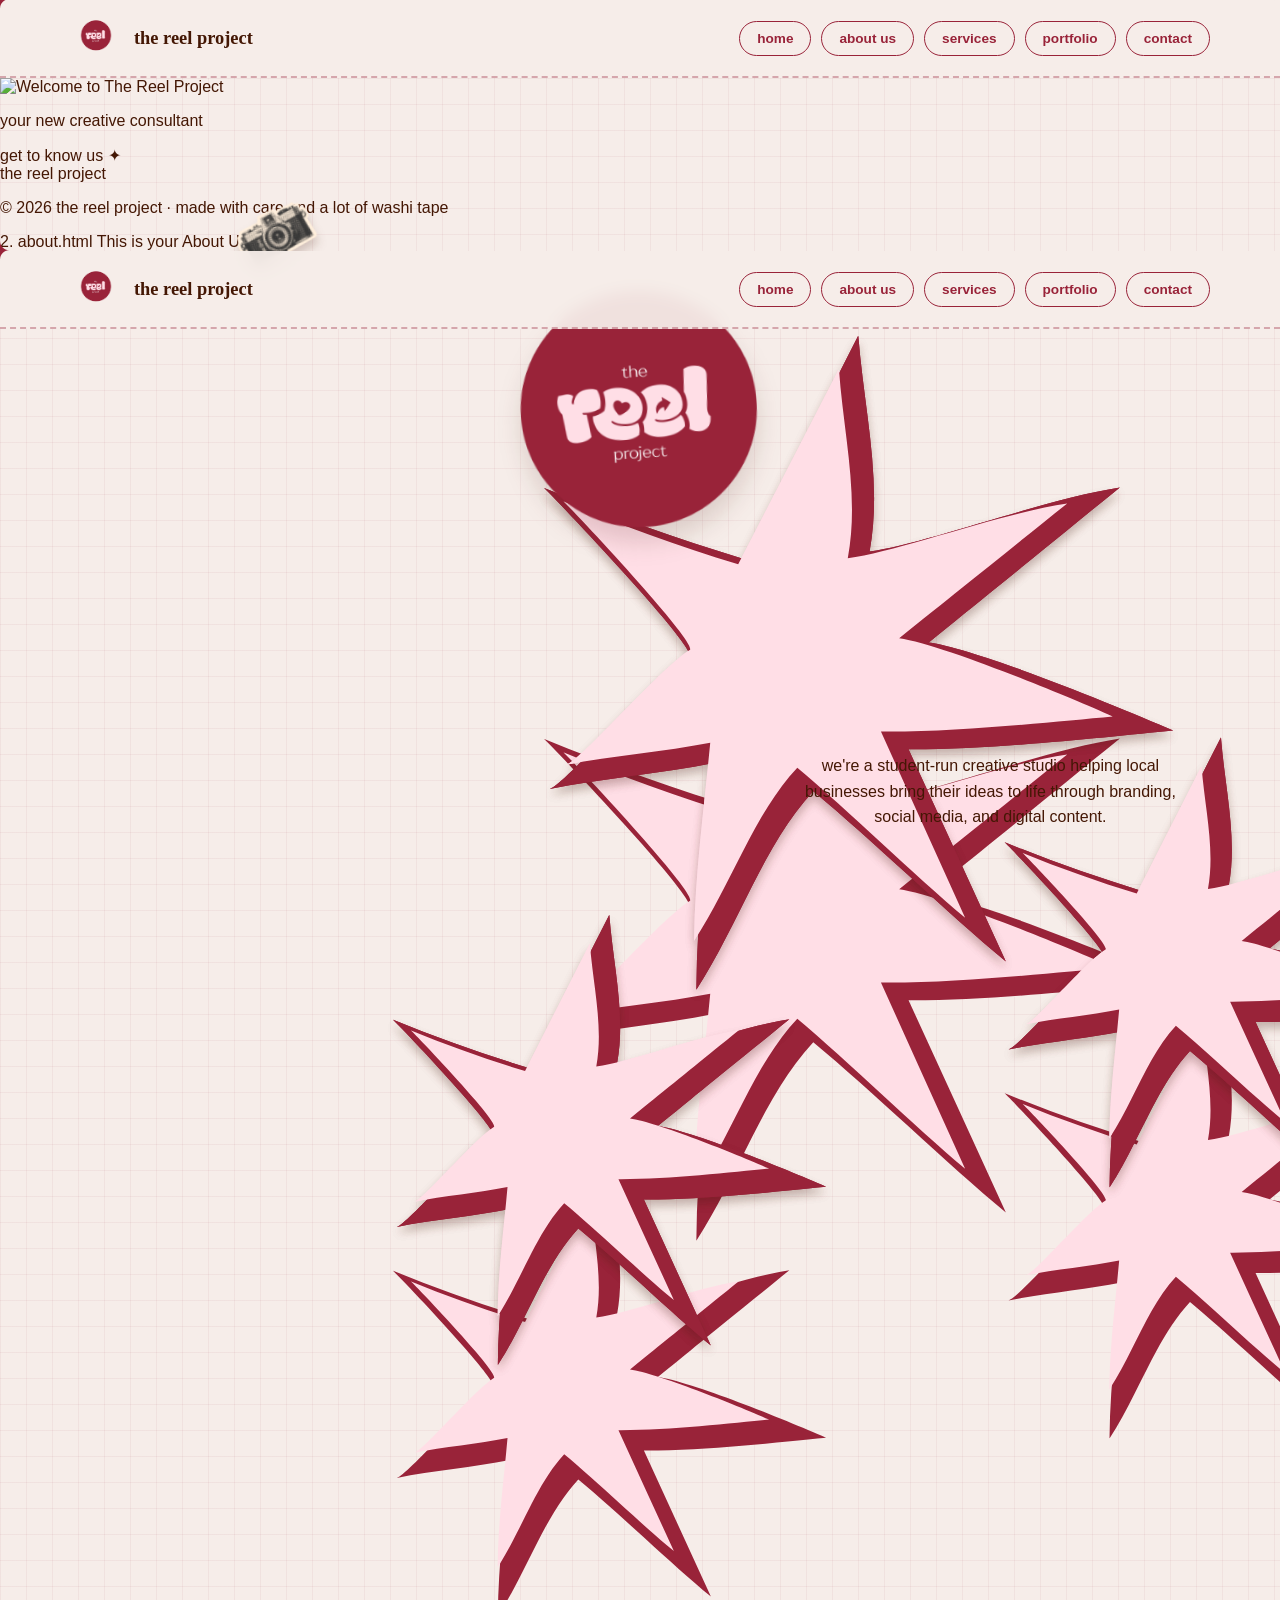
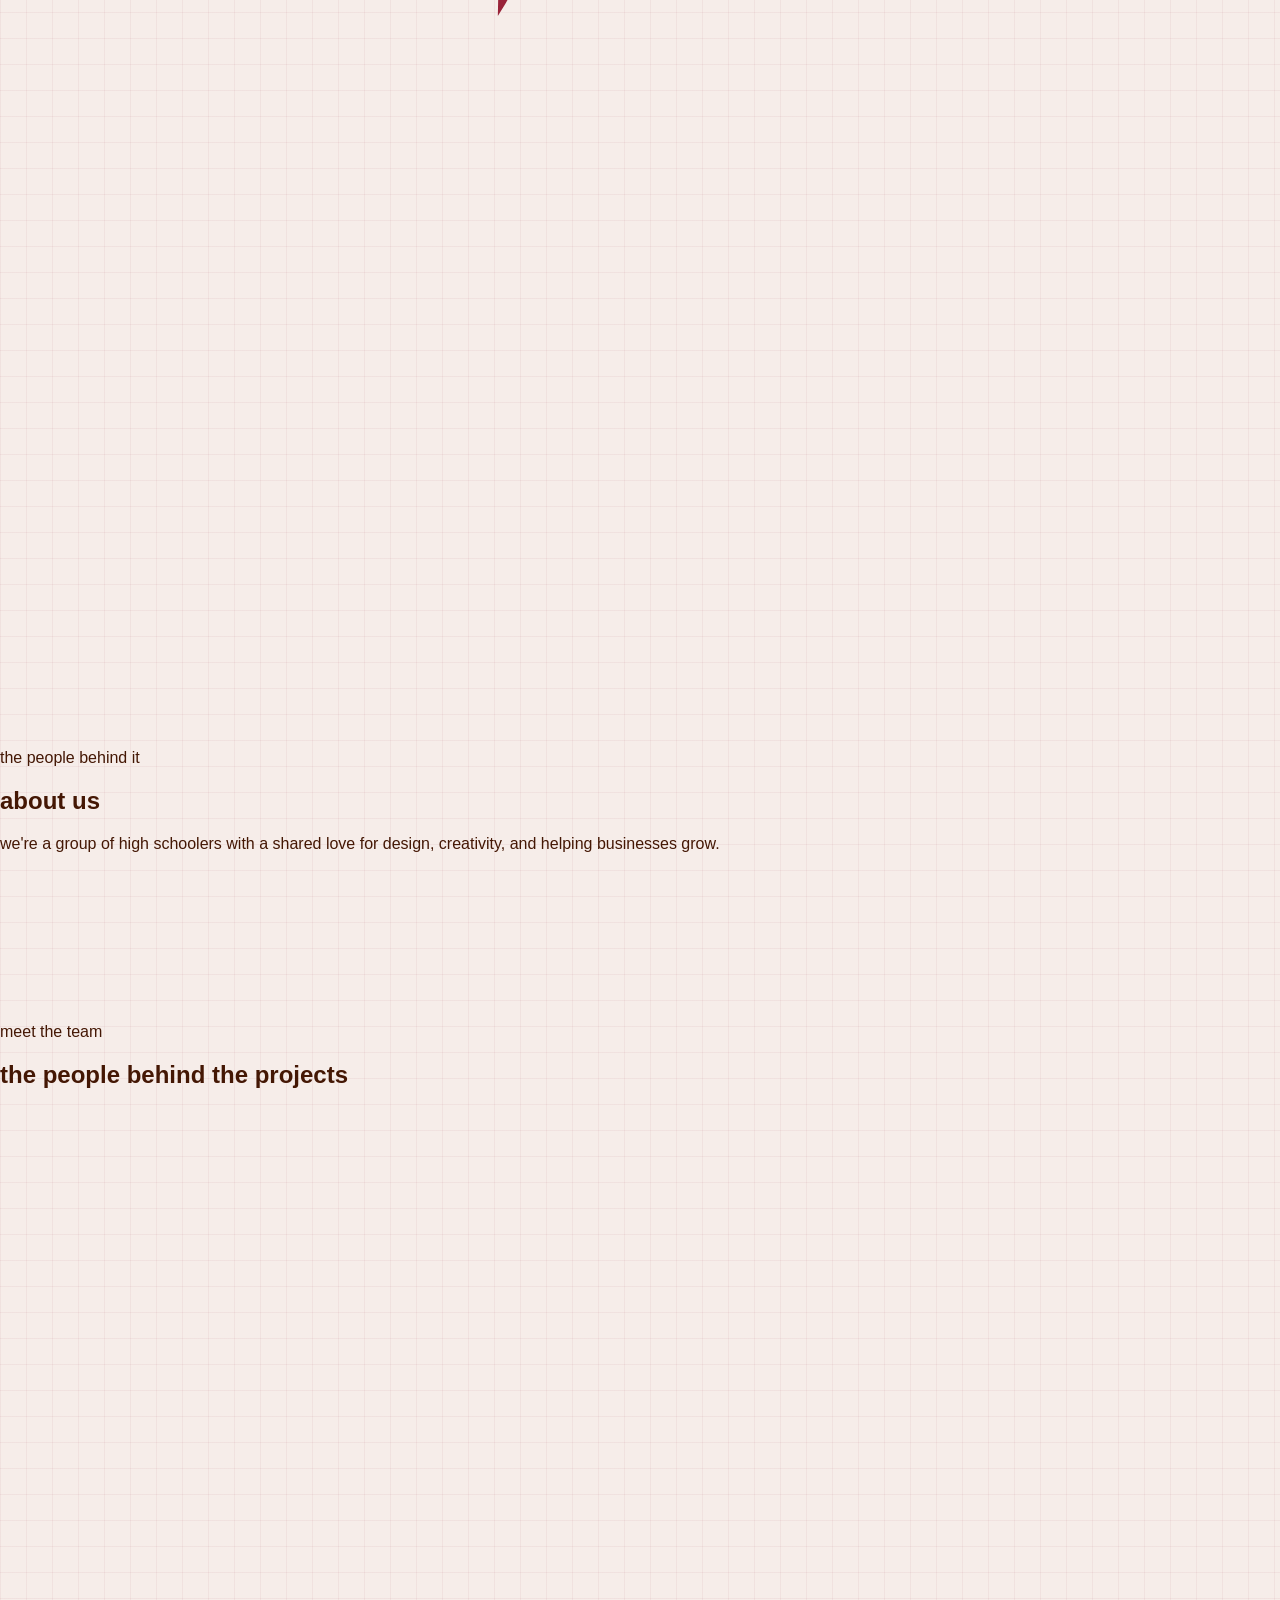
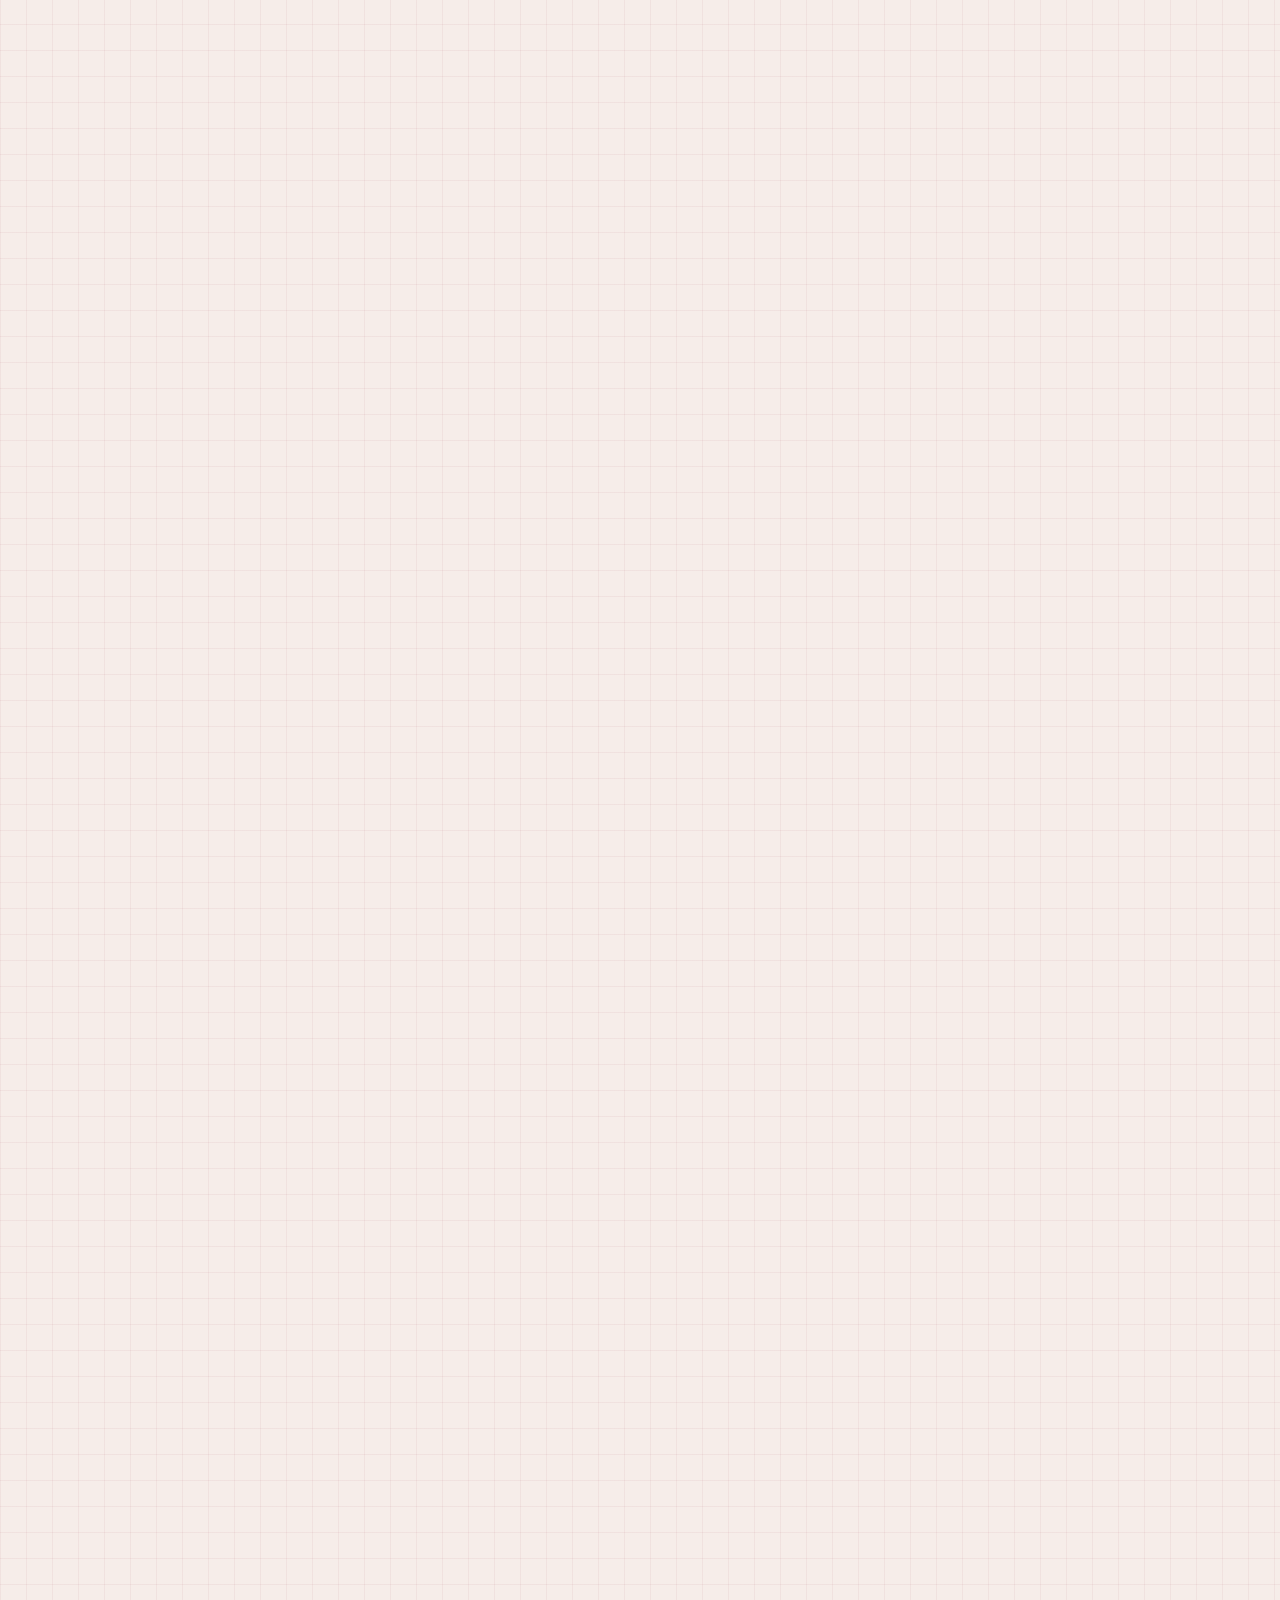
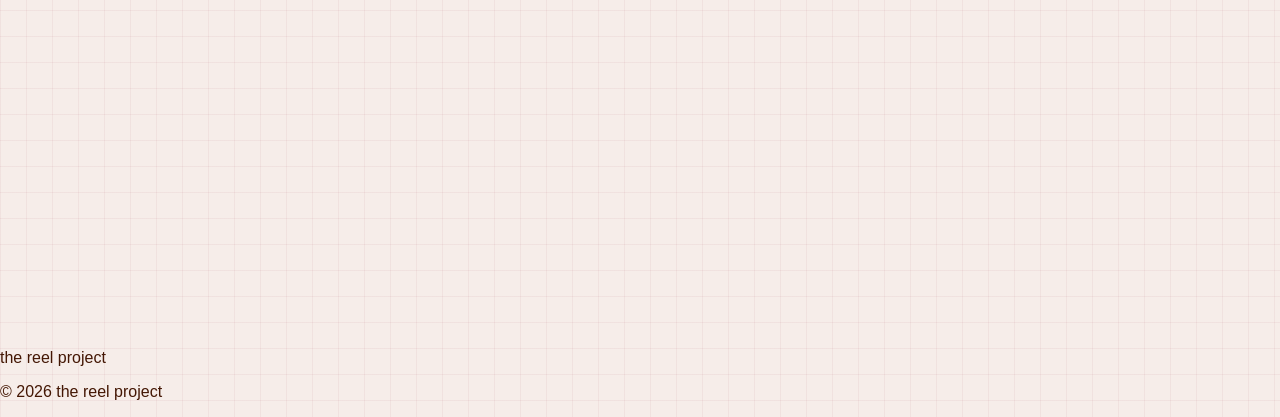
==== about.html @ 1077facd "Create about.html" ====
<!DOCTYPE html>
<html lang="en">
<head>
  <meta charset="UTF-8">
  <meta name="viewport" content="width=device-width, initial-scale=1.0">

  <title>The Reel Project</title>

  <link rel="preconnect" href="https://fonts.googleapis.com">
  <link rel="preconnect" href="https://fonts.gstatic.com" crossorigin>

  <link href="https://fonts.googleapis.com/css2?family=Beau+Rivage&display=swap" rel="stylesheet">

  <link href="https://api.fontshare.com/v2/css?f[]=open-sauce-one@400,500,600,700&display=swap" rel="stylesheet">

  <link rel="stylesheet" href="style.css">
</head>

<body>

  <!-- CUSTOM CURSOR -->
  <div class="cursor">✦</div>

  <!-- NAVIGATION -->
  <header>
    <div class="nav-wrap">

      <a href="index.html" class="brand">
        <img src="assets/logo.png" alt="The Reel Project logo">
        <span>the reel project</span>
      </a>

      <nav>
        <a href="index.html">home</a>
        <a href="about.html">about us</a>
        <a href="services.html">services</a>
        <a href="portfolio.html">portfolio</a>
        <a href="contact.html">contact</a>
      </nav>

    </div>
  </header>


  <!-- HERO PAGE -->
  <main>

    <section class="hero">

      <!-- BIG DECORATIVE STAR -->
      <img
        src="assets/stars.png"
        alt=""
        class="hero-star hero-star-one"
      >

      <!-- SECOND STAR -->
      <img
        src="assets/stars.png"
        alt=""
        class="hero-star hero-star-two"
      >

      <!-- CAMERA -->
      <img
        src="assets/cameria.png"
        alt=""
        class="hero-camera"
      >

      <!-- YOUR SCRAPBOOK "WELCOME TO" IMAGE -->
      <img
        src="assets/hero.png"
        alt="Welcome to The Reel Project"
        class="hero-welcome"
      >

      <!-- LOGO -->
      <img
        src="assets/logo.png"
        alt="The Reel Project"
        class="hero-logo"
      >

      <p class="hero-subtitle">
        your new
        <span>creative consultant</span>
      </p>

      <p class="hero-description">
        we're a student-run creative studio helping local businesses
        bring their ideas to life through branding, social media,
        and digital content.
      </p>

      <a href="about.html" class="cute-button">
        get to know us ✦
      </a>

      <!-- FLOATING SCRAPBOOK PIECES -->
      <img src="assets/scrap1.png" class="floating-scrap scrap-one" alt="">
      <img src="assets/scrap2.png" class="floating-scrap scrap-two" alt="">
      <img src="assets/scrap3.png" class="floating-scrap scrap-three" alt="">

    </section>

  </main>


  <!-- FOOTER -->
  <footer>
    <div class="foot-logo">the reel project</div>
    <p>© 2026 the reel project · made with care and a lot of washi tape</p>
  </footer>


  <script src="script.js"></script>

</body>
</html>
2. about.html

This is your About Us page.

<!DOCTYPE html>
<html lang="en">
<head>
  <meta charset="UTF-8">
  <meta name="viewport" content="width=device-width, initial-scale=1.0">

  <title>About Us | The Reel Project</title>

  <link rel="preconnect" href="https://fonts.googleapis.com">
  <link rel="preconnect" href="https://fonts.gstatic.com" crossorigin>

  <link href="https://fonts.googleapis.com/css2?family=Beau+Rivage&display=swap" rel="stylesheet">

  <link href="https://api.fontshare.com/v2/css?f[]=open-sauce-one@400,500,600,700&display=swap" rel="stylesheet">

  <link rel="stylesheet" href="style.css">
</head>

<body>

  <div class="cursor">✦</div>

  <!-- NAVIGATION -->
  <header>
    <div class="nav-wrap">

      <a href="index.html" class="brand">
        <img src="assets/logo.png" alt="The Reel Project logo">
        <span>the reel project</span>
      </a>

      <nav>
        <a href="index.html">home</a>
        <a href="about.html">about us</a>
        <a href="services.html">services</a>
        <a href="portfolio.html">portfolio</a>
        <a href="contact.html">contact</a>
      </nav>

    </div>
  </header>


  <main class="page">

    <section class="page-header">

      <img src="assets/stars.png" class="page-star" alt="">

      <p class="script-heading">the people behind it</p>

      <h1>about us</h1>

      <p>
        we're a group of high schoolers with a shared love
        for design, creativity, and helping businesses grow.
      </p>

    </section>


    <!-- ABOUT SCRAPBOOK -->
    <section class="scrapbook-section">

      <div class="paper-card reveal">

        <img src="assets/scrap4.png" class="paper-decoration" alt="">

        <h2>why we started</h2>

        <p>
          We started The Reel Project because we believe small businesses
          deserve the same thoughtful branding and creative support
          that big companies have access to.
        </p>

        <p>
          Our goal is to make professional design and digital marketing
          feel accessible, personal, and actually fun.
        </p>

      </div>

    </section>


    <!-- TEAM -->
    <section class="team-section">

      <p class="script-heading">meet the team</p>

      <h2>the people behind the projects</h2>

      <div class="team-grid">

        <div class="team-member reveal">
          <div class="avatar">N</div>
          <h3>Nika</h3>
          <p>creative + design</p>
        </div>

        <div class="team-member reveal">
          <div class="avatar">E</div>
          <h3>Estella</h3>
          <p>creative + strategy</p>
        </div>

        <div class="team-member reveal">
          <div class="avatar">J</div>
          <h3>Jillian</h3>
          <p>creative + marketing</p>
        </div>

      </div>

    </section>


    <!-- FBLA -->
    <section class="achievement-section">

      <div class="achievement-card reveal">

        <img src="assets/stars.png" alt="">

        <div>
          <h2>creative minds in action ✦</h2>

          <p>
            We're proud members of FBLA, where we placed
            <strong>2nd in Graphic Design</strong> at the state
            leadership conference and qualified for nationals.
          </p>
        </div>

      </div>

    </section>

  </main>


  <footer>
    <div class="foot-logo">the reel project</div>
    <p>© 2026 the reel project</p>
  </footer>


  <script src="script.js"></script>

</body>
</html>
---- style.css ----
:root {
  --pink: #ffdee6;
  --brown: #441704;
  --maroon: #992339;
  --cream: #f6ede9;
  --paper: #fffdfb;
  --shadow: rgba(68,23,4,0.15);
}

* {
  box-sizing: border-box;
}

html {
  scroll-behavior: smooth;
}

body {
  margin: 0;
  background:
    linear-gradient(rgba(153,35,57,0.055) 1px, transparent 1px),
    linear-gradient(90deg, rgba(153,35,57,0.055) 1px, transparent 1px),
    var(--cream);

  background-size: 26px 26px;

  color: var(--brown);

  font-family:
    'Open Sauce One',
    sans-serif;

  overflow-x: hidden;
}

a {
  color: inherit;
  text-decoration: none;
}


/* CURSOR */

.cursor {
  position: fixed;
  pointer-events: none;
  z-index: 9999;

  font-size: 24px;

  color: var(--maroon);

  transform: translate(-50%, -50%);

  transition:
    transform .2s ease,
    font-size .2s ease;
}

.cursor.hover {
  transform:
    translate(-50%, -50%)
    scale(1.8);

  font-size: 28px;
}

@media (hover:hover) and (pointer:fine) {

  body,
  a,
  button {
    cursor: none;
  }

}


/* NAVIGATION */

header {
  position: sticky;
  top: 0;

  z-index: 500;

  background: rgba(246,237,233,.94);

  backdrop-filter: blur(8px);

  border-bottom:
    2px dashed
    rgba(153,35,57,.35);
}

.nav-wrap {
  max-width: 1200px;

  margin: auto;

  padding:
    12px 30px;

  display: flex;

  align-items: center;

  justify-content: space-between;

  gap: 25px;
}

.brand {
  display: flex;

  align-items: center;

  gap: 12px;

  font-family:
    Georgia,
    serif;

  font-weight: bold;

  font-size: 1.15rem;
}

.brand img {
  width: 52px;
  height: 52px;

  border-radius: 50%;

  transition:
    transform .4s ease;
}

.brand:hover img {
  transform:
    rotate(-10deg)
    scale(1.08);
}

nav {
  display: flex;

  gap: 10px;

  flex-wrap: wrap;

  justify-content: center;
}

nav a {
  padding:
    9px 17px;

  border:
    1.5px solid
    var(--maroon);

  border-radius: 999px;

  color: var(--maroon);

  font-size: .85rem;

  font-weight: 600;

  transition:
    all .25s ease;
}

nav a:hover {
  background: var(--maroon);

  color: var(--pink);

  transform:
    translateY(-3px)
    rotate(-2deg);
}


/* HERO */

.hero-page {

  min-height:
    calc(100vh - 77px);

  max-width: 1400px;

  margin: auto;

  position: relative;

  padding:
    60px 7vw 80px;

  overflow: hidden;
}


/* WELCOME */

.welcome-text {

  font-family:
    'Beau Rivage',
    cursive;

  font-size:
    clamp(5rem, 10vw, 10rem);

  line-height: .8;

  color: var(--brown);

  position: relative;

  z-index: 5;

  transform:
    rotate(-4deg);

  margin-left: 1vw;
}


/* LOGO */

.hero-logo {

  width:
    clamp(280px, 32vw, 500px);

  position: absolute;

  top: 25%;

  left: 50%;

  transform:
    translateX(-50%)
    rotate(-4deg);

  filter:
    drop-shadow(
      0 15px 12px
      rgba(68,23,4,.15)
    );

  transition:
    transform .5s ease;
}

.hero-logo:hover {

  transform:
    translateX(-50%)
    rotate(3deg)
    scale(1.05);

}


/* CAMERA */

.hero-camera {

  position: absolute;

  width:
    clamp(80px, 9vw, 140px);

  top: 20%;

  left: 17%;

  transform:
    rotate(-12deg);

  filter:
    drop-shadow(
      0 7px 5px
      rgba(68,23,4,.2)
    );

  animation:
    cameraFloat 4s ease-in-out infinite;
}

@keyframes cameraFloat {

  0%,100% {
    transform:
      translateY(0)
      rotate(-12deg);
  }

  50% {
    transform:
      translateY(-12px)
      rotate(-5deg);
  }

}


/* STARS */

.hero-star {

  position: absolute;

  filter:
    drop-shadow(
      0 6px 5px
      rgba(68,23,4,.15)
    );

  animation:
    starFloat 4s ease-in-out infinite;
}

.star-one {

  width:
    clamp(70px, 9vw, 130px);

  top: 10%;

  right: 12%;

  transform:
    rotate(10deg);
}

.star-two {

  width:
    clamp(50px, 6vw, 90px);

  bottom: 20%;

  left: 8%;

  animation-delay:
    1.5s;
}

@keyframes starFloat {

  0%,100% {
    transform:
      translateY(0)
      rotate(0deg);
  }

  50% {
    transform:
      translateY(-14px)
      rotate(10deg);
  }

}


/* TAGLINE */

.hero-tagline {

  position: absolute;

  top: 63%;

  left: 50%;

  transform:
    translateX(-50%)
    rotate(-2deg);

  font-family:
    Georgia,
    serif;

  font-size:
    clamp(2.5rem, 5vw, 5rem);

  text-align: center;

  white-space: nowrap;
}

.hero-tagline span {

  display: block;

  font-family:
    'Beau Rivage',
    cursive;

  font-size:
    clamp(4rem, 7vw, 7rem);

  color:
    var(--maroon);

  margin-top:
    -10px;
}


/* NOTES */

.hero-note,
.scrap-note {

  position: absolute;

  font-family:
    'Beau Rivage',
    cursive;

  color:
    var(--maroon);

  font-size:
    clamp(1.5rem, 2.5vw, 2.5rem);

  line-height: 1;

  text-align: center;
}

.note-one {

  top: 13%;

  left: 5%;

  transform:
    rotate(-8deg);
}

.note-two {

  right: 6%;

  bottom: 22%;

  transform:
    rotate(7deg);
}


/* TAPE */

.tape {

  position: absolute;

  width: 130px;

  height: 38px;

  background:
    repeating-linear-gradient(
      45deg,
      var(--pink) 0 8px,
      #fff 8px 16px
    );

  opacity: .9;

  box-shadow:
    0 3px 6px
    rgba(68,23,4,.15);
}

.tape-one {

  top: 25%;

  right: 20%;

  transform:
    rotate(8deg);
}

.tape-two {

  bottom: 12%;

  left: 27%;

  transform:
    rotate(-10deg);
}


/* DOODLES */

.tiny-doodle {

  position: absolute;

  font-size: 3rem;

  color: var(--maroon);

  animation:
    floatDoodle 4s ease-in-out infinite;
}

.doodle-one {
  top: 30%;
  right: 5%;
}

.doodle-two {
  top: 53%;
  left: 6%;
  animation-delay: 1s;
}

.doodle-three {
  bottom: 10%;
  right: 30%;
  animation-delay: 2s;
}

@keyframes floatDoodle {

  0%,100% {
    transform:
      translateY(0)
      rotate(0);
  }

  50% {
    transform:
      translateY(-10px)
      rotate(12deg);
  }

}


/* DESCRIPTION */

.hero-description {

  position: absolute;

  bottom: 6%;

  right: 7%;

  width:
    min(400px, 35vw);

  text-align: center;

  font-size:
    1rem;

  line-height:
    1.6;
}

.hero-description p {

  margin-bottom:
    20px;
}


/* BUTTON */

.scrap-button {

  display:
    inline-block;

  background:
    var(--maroon);

  color:
    var(--pink);

  padding:
    14px 26px;

  border-radius:
    999px;

  font-weight:
    bold;

  transition:
    all .25s ease;
}

.scrap-button:hover {

  background:
    var(--brown);

  transform:
    translateY(-5px)
    rotate(-2deg);
}


/* STICKER */

.bottom-sticker {

  position: absolute;

  bottom: 4%;

  left: 5%;

  background:
    var(--paper);

  padding:
    12px 22px;

  border:
    1px dashed
    var(--maroon);

  transform:
    rotate(-4deg);

  font-size:
    .75rem;

  text-transform:
    uppercase;

  letter-spacing:
    1px;
}


/* ANIMATION */

.reveal {

  opacity: 0;

  transform:
    translateY(35px);

  transition:
    opacity .8s ease,
    transform .8s ease;
}

.reveal.visible {

  opacity: 1;

  transform:
    translateY(0);
}


/* MOBILE */

@media(max-width:800px) {

  .nav-wrap {

    flex-direction:
      column;

  }

  .hero-page {

    min-height:
      900px;

  }

  .welcome-text {

    text-align:
      center;

    margin-top:
      20px;
  }

  .hero-logo {

    top:
      28%;

    width:
      300px;
  }

  .hero-camera {

    top:
      21%;

    left:
      5%;

    width:
      75px;
  }

  .star-one {

    top:
      16%;

    right:
      3%;
  }

  .hero-tagline {

    top:
      59%;

    white-space:
      normal;

    width:
      90%;
  }

  .hero-description {

    position:
      absolute;

    bottom:
      7%;

    left:
      50%;

    right:
      auto;

    transform:
      translateX(-50%);

    width:
      85%;
  }

  .note-one {

    top:
      20%;

    left:
      3%;

    font-size:
      1.2rem;
  }

  .note-two {

    display:
      none;
  }

}
---- style.css ----
:root {
  --pink: #ffdee6;
  --brown: #441704;
  --maroon: #992339;
  --cream: #f6ede9;
  --paper: #fffdfb;
  --shadow: rgba(68,23,4,0.15);
}

* {
  box-sizing: border-box;
}

html {
  scroll-behavior: smooth;
}

body {
  margin: 0;
  background:
    linear-gradient(rgba(153,35,57,0.055) 1px, transparent 1px),
    linear-gradient(90deg, rgba(153,35,57,0.055) 1px, transparent 1px),
    var(--cream);

  background-size: 26px 26px;

  color: var(--brown);

  font-family:
    'Open Sauce One',
    sans-serif;

  overflow-x: hidden;
}

a {
  color: inherit;
  text-decoration: none;
}


/* CURSOR */

.cursor {
  position: fixed;
  pointer-events: none;
  z-index: 9999;

  font-size: 24px;

  color: var(--maroon);

  transform: translate(-50%, -50%);

  transition:
    transform .2s ease,
    font-size .2s ease;
}

.cursor.hover {
  transform:
    translate(-50%, -50%)
    scale(1.8);

  font-size: 28px;
}

@media (hover:hover) and (pointer:fine) {

  body,
  a,
  button {
    cursor: none;
  }

}


/* NAVIGATION */

header {
  position: sticky;
  top: 0;

  z-index: 500;

  background: rgba(246,237,233,.94);

  backdrop-filter: blur(8px);

  border-bottom:
    2px dashed
    rgba(153,35,57,.35);
}

.nav-wrap {
  max-width: 1200px;

  margin: auto;

  padding:
    12px 30px;

  display: flex;

  align-items: center;

  justify-content: space-between;

  gap: 25px;
}

.brand {
  display: flex;

  align-items: center;

  gap: 12px;

  font-family:
    Georgia,
    serif;

  font-weight: bold;

  font-size: 1.15rem;
}

.brand img {
  width: 52px;
  height: 52px;

  border-radius: 50%;

  transition:
    transform .4s ease;
}

.brand:hover img {
  transform:
    rotate(-10deg)
    scale(1.08);
}

nav {
  display: flex;

  gap: 10px;

  flex-wrap: wrap;

  justify-content: center;
}

nav a {
  padding:
    9px 17px;

  border:
    1.5px solid
    var(--maroon);

  border-radius: 999px;

  color: var(--maroon);

  font-size: .85rem;

  font-weight: 600;

  transition:
    all .25s ease;
}

nav a:hover {
  background: var(--maroon);

  color: var(--pink);

  transform:
    translateY(-3px)
    rotate(-2deg);
}


/* HERO */

.hero-page {

  min-height:
    calc(100vh - 77px);

  max-width: 1400px;

  margin: auto;

  position: relative;

  padding:
    60px 7vw 80px;

  overflow: hidden;
}


/* WELCOME */

.welcome-text {

  font-family:
    'Beau Rivage',
    cursive;

  font-size:
    clamp(5rem, 10vw, 10rem);

  line-height: .8;

  color: var(--brown);

  position: relative;

  z-index: 5;

  transform:
    rotate(-4deg);

  margin-left: 1vw;
}


/* LOGO */

.hero-logo {

  width:
    clamp(280px, 32vw, 500px);

  position: absolute;

  top: 25%;

  left: 50%;

  transform:
    translateX(-50%)
    rotate(-4deg);

  filter:
    drop-shadow(
      0 15px 12px
      rgba(68,23,4,.15)
    );

  transition:
    transform .5s ease;
}

.hero-logo:hover {

  transform:
    translateX(-50%)
    rotate(3deg)
    scale(1.05);

}


/* CAMERA */

.hero-camera {

  position: absolute;

  width:
    clamp(80px, 9vw, 140px);

  top: 20%;

  left: 17%;

  transform:
    rotate(-12deg);

  filter:
    drop-shadow(
      0 7px 5px
      rgba(68,23,4,.2)
    );

  animation:
    cameraFloat 4s ease-in-out infinite;
}

@keyframes cameraFloat {

  0%,100% {
    transform:
      translateY(0)
      rotate(-12deg);
  }

  50% {
    transform:
      translateY(-12px)
      rotate(-5deg);
  }

}


/* STARS */

.hero-star {

  position: absolute;

  filter:
    drop-shadow(
      0 6px 5px
      rgba(68,23,4,.15)
    );

  animation:
    starFloat 4s ease-in-out infinite;
}

.star-one {

  width:
    clamp(70px, 9vw, 130px);

  top: 10%;

  right: 12%;

  transform:
    rotate(10deg);
}

.star-two {

  width:
    clamp(50px, 6vw, 90px);

  bottom: 20%;

  left: 8%;

  animation-delay:
    1.5s;
}

@keyframes starFloat {

  0%,100% {
    transform:
      translateY(0)
      rotate(0deg);
  }

  50% {
    transform:
      translateY(-14px)
      rotate(10deg);
  }

}


/* TAGLINE */

.hero-tagline {

  position: absolute;

  top: 63%;

  left: 50%;

  transform:
    translateX(-50%)
    rotate(-2deg);

  font-family:
    Georgia,
    serif;

  font-size:
    clamp(2.5rem, 5vw, 5rem);

  text-align: center;

  white-space: nowrap;
}

.hero-tagline span {

  display: block;

  font-family:
    'Beau Rivage',
    cursive;

  font-size:
    clamp(4rem, 7vw, 7rem);

  color:
    var(--maroon);

  margin-top:
    -10px;
}


/* NOTES */

.hero-note,
.scrap-note {

  position: absolute;

  font-family:
    'Beau Rivage',
    cursive;

  color:
    var(--maroon);

  font-size:
    clamp(1.5rem, 2.5vw, 2.5rem);

  line-height: 1;

  text-align: center;
}

.note-one {

  top: 13%;

  left: 5%;

  transform:
    rotate(-8deg);
}

.note-two {

  right: 6%;

  bottom: 22%;

  transform:
    rotate(7deg);
}


/* TAPE */

.tape {

  position: absolute;

  width: 130px;

  height: 38px;

  background:
    repeating-linear-gradient(
      45deg,
      var(--pink) 0 8px,
      #fff 8px 16px
    );

  opacity: .9;

  box-shadow:
    0 3px 6px
    rgba(68,23,4,.15);
}

.tape-one {

  top: 25%;

  right: 20%;

  transform:
    rotate(8deg);
}

.tape-two {

  bottom: 12%;

  left: 27%;

  transform:
    rotate(-10deg);
}


/* DOODLES */

.tiny-doodle {

  position: absolute;

  font-size: 3rem;

  color: var(--maroon);

  animation:
    floatDoodle 4s ease-in-out infinite;
}

.doodle-one {
  top: 30%;
  right: 5%;
}

.doodle-two {
  top: 53%;
  left: 6%;
  animation-delay: 1s;
}

.doodle-three {
  bottom: 10%;
  right: 30%;
  animation-delay: 2s;
}

@keyframes floatDoodle {

  0%,100% {
    transform:
      translateY(0)
      rotate(0);
  }

  50% {
    transform:
      translateY(-10px)
      rotate(12deg);
  }

}


/* DESCRIPTION */

.hero-description {

  position: absolute;

  bottom: 6%;

  right: 7%;

  width:
    min(400px, 35vw);

  text-align: center;

  font-size:
    1rem;

  line-height:
    1.6;
}

.hero-description p {

  margin-bottom:
    20px;
}


/* BUTTON */

.scrap-button {

  display:
    inline-block;

  background:
    var(--maroon);

  color:
    var(--pink);

  padding:
    14px 26px;

  border-radius:
    999px;

  font-weight:
    bold;

  transition:
    all .25s ease;
}

.scrap-button:hover {

  background:
    var(--brown);

  transform:
    translateY(-5px)
    rotate(-2deg);
}


/* STICKER */

.bottom-sticker {

  position: absolute;

  bottom: 4%;

  left: 5%;

  background:
    var(--paper);

  padding:
    12px 22px;

  border:
    1px dashed
    var(--maroon);

  transform:
    rotate(-4deg);

  font-size:
    .75rem;

  text-transform:
    uppercase;

  letter-spacing:
    1px;
}


/* ANIMATION */

.reveal {

  opacity: 0;

  transform:
    translateY(35px);

  transition:
    opacity .8s ease,
    transform .8s ease;
}

.reveal.visible {

  opacity: 1;

  transform:
    translateY(0);
}


/* MOBILE */

@media(max-width:800px) {

  .nav-wrap {

    flex-direction:
      column;

  }

  .hero-page {

    min-height:
      900px;

  }

  .welcome-text {

    text-align:
      center;

    margin-top:
      20px;
  }

  .hero-logo {

    top:
      28%;

    width:
      300px;
  }

  .hero-camera {

    top:
      21%;

    left:
      5%;

    width:
      75px;
  }

  .star-one {

    top:
      16%;

    right:
      3%;
  }

  .hero-tagline {

    top:
      59%;

    white-space:
      normal;

    width:
      90%;
  }

  .hero-description {

    position:
      absolute;

    bottom:
      7%;

    left:
      50%;

    right:
      auto;

    transform:
      translateX(-50%);

    width:
      85%;
  }

  .note-one {

    top:
      20%;

    left:
      3%;

    font-size:
      1.2rem;
  }

  .note-two {

    display:
      none;
  }

}
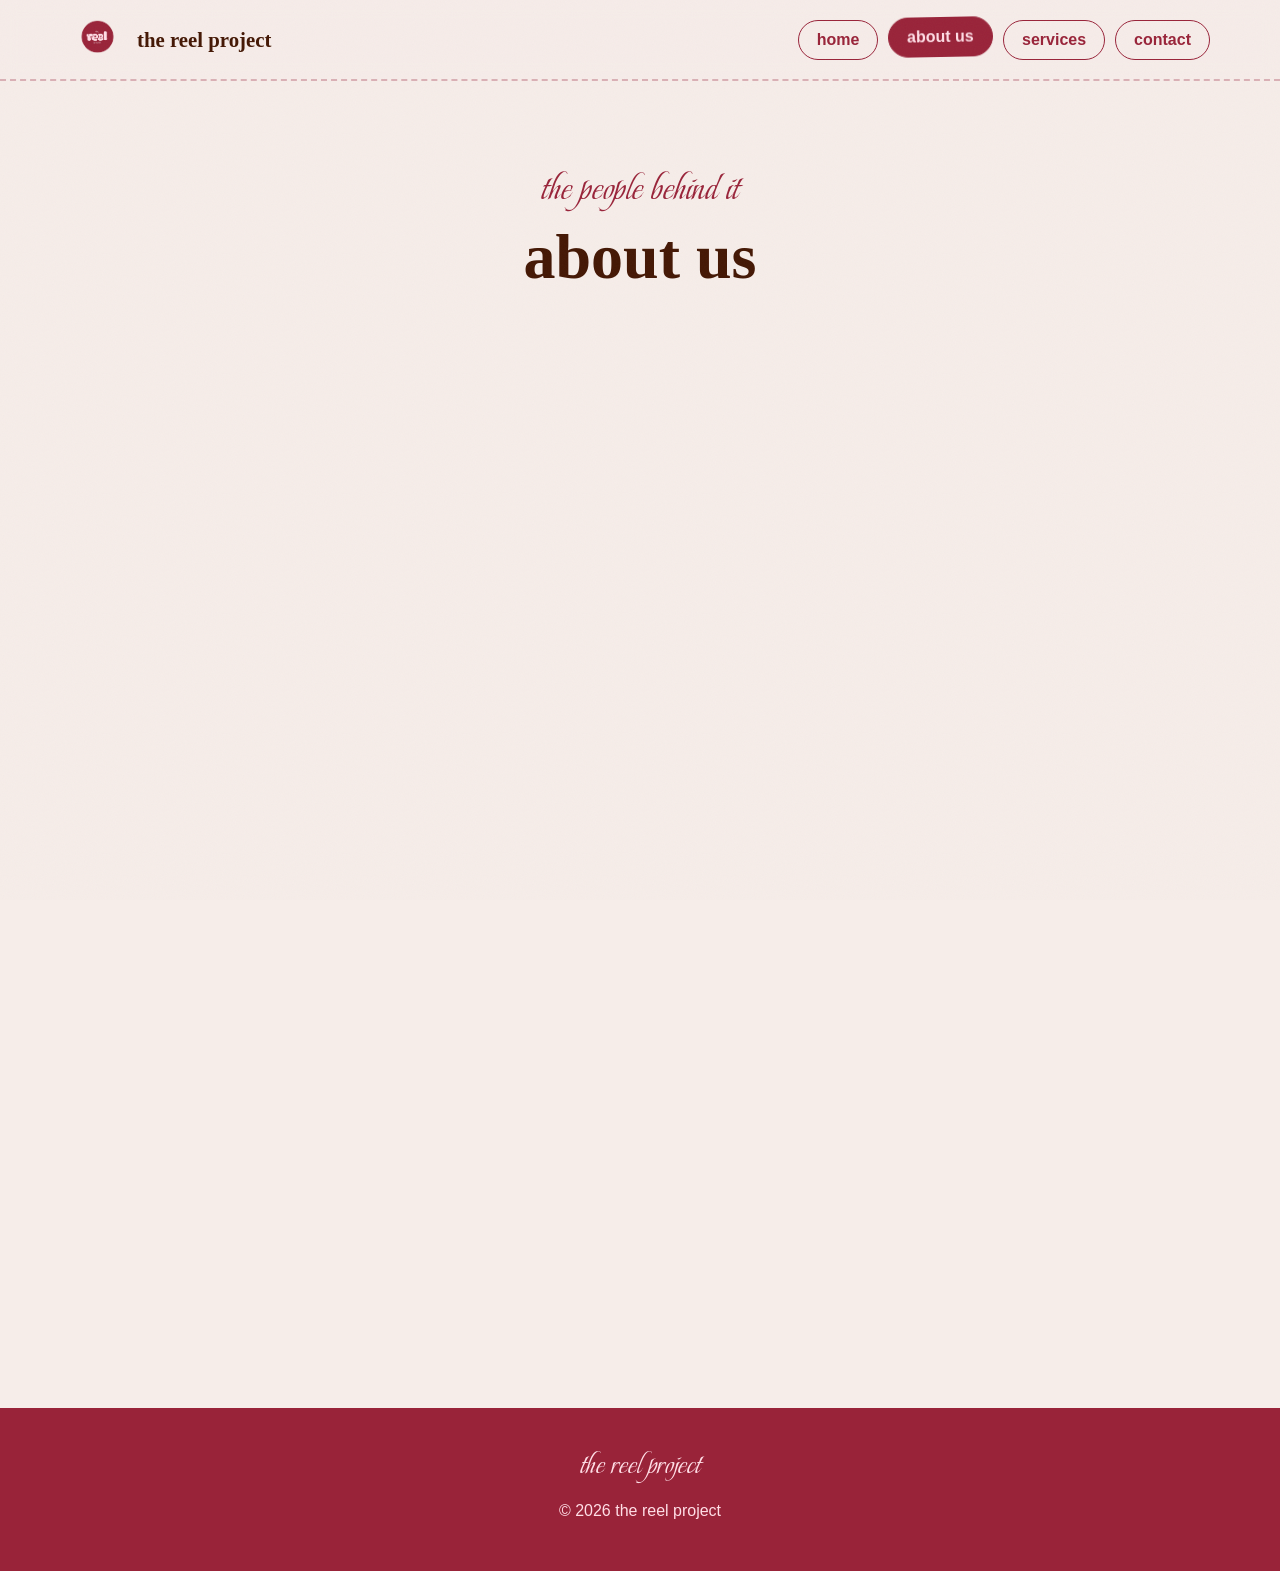
==== commit e1d98f46: "Update about.html" ====
--- a/about.html
+++ b/about.html
@@ -1,276 +1,228 @@
 <!DOCTYPE html>
+
 <html lang="en">
+
 <head>
-  <meta charset="UTF-8">
-  <meta name="viewport" content="width=device-width, initial-scale=1.0">
-
-  <title>The Reel Project</title>
-
-  <link rel="preconnect" href="https://fonts.googleapis.com">
-  <link rel="preconnect" href="https://fonts.gstatic.com" crossorigin>
-
-  <link href="https://fonts.googleapis.com/css2?family=Beau+Rivage&display=swap" rel="stylesheet">
-
-  <link href="https://api.fontshare.com/v2/css?f[]=open-sauce-one@400,500,600,700&display=swap" rel="stylesheet">
-
-  <link rel="stylesheet" href="style.css">
+
+<meta charset="UTF-8">
+
+<meta name="viewport" content="width=device-width, initial-scale=1.0">
+
+<title>About Us | The Reel Project</title>
+
+<link rel="stylesheet" href="style.css">
+
 </head>
 
+
 <body>
 
-  <!-- CUSTOM CURSOR -->
-  <div class="cursor">✦</div>
-
-  <!-- NAVIGATION -->
-  <header>
-    <div class="nav-wrap">
-
-      <a href="index.html" class="brand">
-        <img src="assets/logo.png" alt="The Reel Project logo">
-        <span>the reel project</span>
-      </a>
-
-      <nav>
-        <a href="index.html">home</a>
-        <a href="about.html">about us</a>
-        <a href="services.html">services</a>
-        <a href="portfolio.html">portfolio</a>
-        <a href="contact.html">contact</a>
-      </nav>
-
-    </div>
-  </header>
-
-
-  <!-- HERO PAGE -->
-  <main>
-
-    <section class="hero">
-
-      <!-- BIG DECORATIVE STAR -->
-      <img
-        src="assets/stars.png"
-        alt=""
-        class="hero-star hero-star-one"
-      >
-
-      <!-- SECOND STAR -->
-      <img
-        src="assets/stars.png"
-        alt=""
-        class="hero-star hero-star-two"
-      >
-
-      <!-- CAMERA -->
-      <img
-        src="assets/cameria.png"
-        alt=""
-        class="hero-camera"
-      >
-
-      <!-- YOUR SCRAPBOOK "WELCOME TO" IMAGE -->
-      <img
-        src="assets/hero.png"
-        alt="Welcome to The Reel Project"
-        class="hero-welcome"
-      >
-
-      <!-- LOGO -->
-      <img
-        src="assets/logo.png"
-        alt="The Reel Project"
-        class="hero-logo"
-      >
-
-      <p class="hero-subtitle">
-        your new
-        <span>creative consultant</span>
-      </p>
-
-      <p class="hero-description">
-        we're a student-run creative studio helping local businesses
-        bring their ideas to life through branding, social media,
-        and digital content.
-      </p>
-
-      <a href="about.html" class="cute-button">
-        get to know us ✦
-      </a>
-
-      <!-- FLOATING SCRAPBOOK PIECES -->
-      <img src="assets/scrap1.png" class="floating-scrap scrap-one" alt="">
-      <img src="assets/scrap2.png" class="floating-scrap scrap-two" alt="">
-      <img src="assets/scrap3.png" class="floating-scrap scrap-three" alt="">
-
-    </section>
-
-  </main>
-
-
-  <!-- FOOTER -->
-  <footer>
-    <div class="foot-logo">the reel project</div>
-    <p>© 2026 the reel project · made with care and a lot of washi tape</p>
-  </footer>
-
-
-  <script src="script.js"></script>
+
+<header>
+
+<div class="nav-wrap">
+
+<div class="brand">
+
+<img src="assets/logo.png" alt="The Reel Project logo">
+
+<span>the reel project</span>
+
+</div>
+
+
+<nav>
+
+<ul>
+
+<li><a href="index.html">home</a></li>
+
+<li><a href="about.html" class="active">about us</a></li>
+
+<li><a href="services.html">services</a></li>
+
+<li><a href="contact.html">contact</a></li>
+
+</ul>
+
+</nav>
+
+</div>
+
+</header>
+
+
+
+<main class="page">
+
+
+<div class="page-kicker">
+
+the people behind it
+
+</div>
+
+
+<h1 class="page-title">
+
+about us
+
+</h1>
+
+
+
+<div class="scrapbook-grid">
+
+
+<div class="paper reveal">
+
+<div class="tape"></div>
+
+<h2>
+
+our story
+
+</h2>
+
+<p>
+
+Hi, we're the Reel Project team!
+
+We're a group of high schoolers with a shared love for design and digital marketing.
+
+We started this because we wanted small businesses in our community to have access to the same polished branding and creative support that big companies can afford.
+
+</p>
+
+</div>
+
+
+
+<div class="paper reveal">
+
+<div class="tape"></div>
+
+<h2>
+
+our mission
+
+</h2>
+
+<p>
+
+Our goal is to help local entrepreneurs gain visibility, connect with customers, and build brands that genuinely represent who they are.
+
+</p>
+
+</div>
+
+
+
+<div class="paper reveal">
+
+<div class="tape"></div>
+
+<h2>
+
+Nika
+
+</h2>
+
+<p>
+
+Add your bio here.
+
+</p>
+
+</div>
+
+
+
+<div class="paper reveal">
+
+<div class="tape"></div>
+
+<h2>
+
+Estella
+
+</h2>
+
+<p>
+
+Add your bio here.
+
+</p>
+
+</div>
+
+
+
+<div class="paper reveal">
+
+<div class="tape"></div>
+
+<h2>
+
+Jillian
+
+</h2>
+
+<p>
+
+Add your bio here.
+
+</p>
+
+</div>
+
+
+
+<div class="paper reveal">
+
+<div class="tape"></div>
+
+<h2>
+
+FBLA
+
+</h2>
+
+<p>
+
+We're proud members of FBLA, where we placed 2nd in Graphic Design at the state leadership conference and qualified for nationals!
+
+</p>
+
+</div>
+
+
+</div>
+
+
+</main>
+
+
+
+<footer>
+
+<div class="footer-logo">
+
+the reel project
+
+</div>
+
+<p>
+
+© 2026 the reel project
+
+</p>
+
+</footer>
+
+
+<script src="script.js"></script>
 
 </body>
+
 </html>
-2. about.html
-
-This is your About Us page.
-
-<!DOCTYPE html>
-<html lang="en">
-<head>
-  <meta charset="UTF-8">
-  <meta name="viewport" content="width=device-width, initial-scale=1.0">
-
-  <title>About Us | The Reel Project</title>
-
-  <link rel="preconnect" href="https://fonts.googleapis.com">
-  <link rel="preconnect" href="https://fonts.gstatic.com" crossorigin>
-
-  <link href="https://fonts.googleapis.com/css2?family=Beau+Rivage&display=swap" rel="stylesheet">
-
-  <link href="https://api.fontshare.com/v2/css?f[]=open-sauce-one@400,500,600,700&display=swap" rel="stylesheet">
-
-  <link rel="stylesheet" href="style.css">
-</head>
-
-<body>
-
-  <div class="cursor">✦</div>
-
-  <!-- NAVIGATION -->
-  <header>
-    <div class="nav-wrap">
-
-      <a href="index.html" class="brand">
-        <img src="assets/logo.png" alt="The Reel Project logo">
-        <span>the reel project</span>
-      </a>
-
-      <nav>
-        <a href="index.html">home</a>
-        <a href="about.html">about us</a>
-        <a href="services.html">services</a>
-        <a href="portfolio.html">portfolio</a>
-        <a href="contact.html">contact</a>
-      </nav>
-
-    </div>
-  </header>
-
-
-  <main class="page">
-
-    <section class="page-header">
-
-      <img src="assets/stars.png" class="page-star" alt="">
-
-      <p class="script-heading">the people behind it</p>
-
-      <h1>about us</h1>
-
-      <p>
-        we're a group of high schoolers with a shared love
-        for design, creativity, and helping businesses grow.
-      </p>
-
-    </section>
-
-
-    <!-- ABOUT SCRAPBOOK -->
-    <section class="scrapbook-section">
-
-      <div class="paper-card reveal">
-
-        <img src="assets/scrap4.png" class="paper-decoration" alt="">
-
-        <h2>why we started</h2>
-
-        <p>
-          We started The Reel Project because we believe small businesses
-          deserve the same thoughtful branding and creative support
-          that big companies have access to.
-        </p>
-
-        <p>
-          Our goal is to make professional design and digital marketing
-          feel accessible, personal, and actually fun.
-        </p>
-
-      </div>
-
-    </section>
-
-
-    <!-- TEAM -->
-    <section class="team-section">
-
-      <p class="script-heading">meet the team</p>
-
-      <h2>the people behind the projects</h2>
-
-      <div class="team-grid">
-
-        <div class="team-member reveal">
-          <div class="avatar">N</div>
-          <h3>Nika</h3>
-          <p>creative + design</p>
-        </div>
-
-        <div class="team-member reveal">
-          <div class="avatar">E</div>
-          <h3>Estella</h3>
-          <p>creative + strategy</p>
-        </div>
-
-        <div class="team-member reveal">
-          <div class="avatar">J</div>
-          <h3>Jillian</h3>
-          <p>creative + marketing</p>
-        </div>
-
-      </div>
-
-    </section>
-
-
-    <!-- FBLA -->
-    <section class="achievement-section">
-
-      <div class="achievement-card reveal">
-
-        <img src="assets/stars.png" alt="">
-
-        <div>
-          <h2>creative minds in action ✦</h2>
-
-          <p>
-            We're proud members of FBLA, where we placed
-            <strong>2nd in Graphic Design</strong> at the state
-            leadership conference and qualified for nationals.
-          </p>
-        </div>
-
-      </div>
-
-    </section>
-
-  </main>
-
-
-  <footer>
-    <div class="foot-logo">the reel project</div>
-    <p>© 2026 the reel project</p>
-  </footer>
-
-
-  <script src="script.js"></script>
-
-</body>
-</html>
--- a/style.css
+++ b/style.css
@@ -1,11 +1,21 @@
+@import url('https://fonts.googleapis.com/css2?family=Beau+Rivage&display=swap');
+
+@import url('https://api.fontshare.com/v2/css?f[]=open-sauce-one@400,500,600,700&display=swap');
+
+
 :root {
   --pink: #ffdee6;
   --brown: #441704;
   --maroon: #992339;
   --cream: #f6ede9;
   --paper: #fffdfb;
-  --shadow: rgba(68,23,4,0.15);
-}
+  --shadow: rgba(68, 23, 4, 0.15);
+}
+
+
+/* ================================
+   RESET
+================================ */
 
 * {
   box-sizing: border-box;
@@ -17,767 +27,695 @@
 
 body {
   margin: 0;
-  background:
-    linear-gradient(rgba(153,35,57,0.055) 1px, transparent 1px),
-    linear-gradient(90deg, rgba(153,35,57,0.055) 1px, transparent 1px),
-    var(--cream);
-
-  background-size: 26px 26px;
-
+  background-color: var(--cream);
   color: var(--brown);
-
-  font-family:
-    'Open Sauce One',
-    sans-serif;
-
+  font-family: 'Open Sauce One', sans-serif;
   overflow-x: hidden;
 }
 
-a {
-  color: inherit;
-  text-decoration: none;
-}
-
-
-/* CURSOR */
-
-.cursor {
+
+/* ================================
+   PAPER BACKGROUND
+================================ */
+
+body::before {
+  content: "";
   position: fixed;
+  inset: 0;
   pointer-events: none;
   z-index: 9999;
-
-  font-size: 24px;
-
-  color: var(--maroon);
-
-  transform: translate(-50%, -50%);
-
-  transition:
-    transform .2s ease,
-    font-size .2s ease;
-}
-
-.cursor.hover {
-  transform:
-    translate(-50%, -50%)
-    scale(1.8);
-
-  font-size: 28px;
-}
-
-@media (hover:hover) and (pointer:fine) {
-
-  body,
-  a,
-  button {
-    cursor: none;
-  }
-
-}
-
-
-/* NAVIGATION */
+  opacity: 0.035;
+  background-image: url("data:image/svg+xml,%3Csvg xmlns='http://www.w3.org/2000/svg' width='120' height='120'%3E%3Cfilter id='n'%3E%3CfeTurbulence type='fractalNoise' baseFrequency='0.9' numOctaves='2'/%3E%3C/filter%3E%3Crect width='100%25' height='100%25' filter='url(%23n)'/%3E%3C/svg%3E");
+}
+
+
+/* ================================
+   TYPOGRAPHY
+================================ */
+
+h1,
+h2,
+h3 {
+  margin: 0;
+  font-family: 'Times New Roman', serif;
+  color: var(--brown);
+}
+
+.script {
+  font-family: 'Beau Rivage', cursive;
+  font-weight: 400;
+}
+
+
+/* ================================
+   NAVIGATION
+================================ */
 
 header {
   position: sticky;
   top: 0;
-
-  z-index: 500;
-
-  background: rgba(246,237,233,.94);
-
+  z-index: 1000;
+  background: rgba(246, 237, 233, 0.95);
   backdrop-filter: blur(8px);
-
-  border-bottom:
-    2px dashed
-    rgba(153,35,57,.35);
+  border-bottom: 2px dashed rgba(153, 35, 57, 0.3);
 }
 
 .nav-wrap {
   max-width: 1200px;
-
   margin: auto;
-
-  padding:
-    12px 30px;
+  padding: 12px 30px;
 
   display: flex;
-
   align-items: center;
-
   justify-content: space-between;
-
-  gap: 25px;
+  gap: 30px;
 }
 
 .brand {
   display: flex;
-
   align-items: center;
-
   gap: 12px;
-
-  font-family:
-    Georgia,
-    serif;
-
+}
+
+.brand img {
+  width: 55px;
+  height: 55px;
+  object-fit: contain;
+}
+
+.brand span {
+  font-family: 'Times New Roman', serif;
+  font-size: 1.3rem;
   font-weight: bold;
+}
+
+nav ul {
+  list-style: none;
+  display: flex;
+  gap: 10px;
+  margin: 0;
+  padding: 0;
+}
+
+nav a {
+  display: block;
+  padding: 10px 18px;
+  border: 1.5px solid var(--maroon);
+  border-radius: 999px;
+
+  color: var(--maroon);
+  text-decoration: none;
+  font-weight: 600;
+
+  transition: 0.25s ease;
+}
+
+nav a:hover,
+nav a.active {
+  background: var(--maroon);
+  color: var(--pink);
+  transform: translateY(-3px) rotate(-1deg);
+}
+
+
+/* ================================
+   GENERAL PAGE
+================================ */
+
+.page {
+  max-width: 1200px;
+  min-height: calc(100vh - 80px);
+  margin: auto;
+  padding: 80px 40px 100px;
+}
+
+
+/* ================================
+   HERO
+================================ */
+
+.hero {
+  min-height: calc(100vh - 80px);
+  position: relative;
+
+  display: flex;
+  flex-direction: column;
+  align-items: center;
+  justify-content: center;
+
+  text-align: center;
+  overflow: hidden;
+}
+
+
+/* HERO WELCOME IMAGE */
+
+.hero-welcome {
+  position: absolute;
+
+  top: 70px;
+  left: 8%;
+
+  width: 330px;
+  max-width: 30vw;
+
+  z-index: 2;
+}
+
+
+/* MAIN LOGO */
+
+.hero-logo {
+  width: 430px;
+  max-width: 55vw;
+
+  margin-top: 40px;
+
+  position: relative;
+  z-index: 5;
+
+  transition: transform 0.4s ease;
+}
+
+.hero-logo:hover {
+  transform: rotate(-3deg) scale(1.04);
+}
+
+
+/* HERO SCRIPT */
+
+.hero-script {
+  margin-top: 20px;
+
+  font-family: 'Beau Rivage', cursive;
+  font-size: 5.5rem;
+  line-height: 0.9;
+
+  position: relative;
+  z-index: 5;
+}
+
+
+/* HERO DESCRIPTION */
+
+.hero-description {
+  max-width: 650px;
+
+  margin-top: 35px;
 
   font-size: 1.15rem;
-}
-
-.brand img {
-  width: 52px;
-  height: 52px;
-
-  border-radius: 50%;
+  line-height: 1.7;
+
+  position: relative;
+  z-index: 5;
+}
+
+
+/* ================================
+   HERO CAMERA
+================================ */
+
+.hero-camera {
+  position: absolute;
+
+  top: 25%;
+  right: 10%;
+
+  width: 110px;
+  height: auto;
+
+  z-index: 3;
+
+  animation: floatCamera 5s ease-in-out infinite;
+}
+
+
+/* ================================
+   HERO STARS
+================================ */
+
+.hero-star {
+  position: absolute;
+
+  width: 75px;
+  height: auto;
+
+  z-index: 2;
+
+  animation: floatStar 4s ease-in-out infinite;
+}
+
+.star-one {
+  top: 22%;
+  left: 10%;
+}
+
+.star-two {
+  top: 18%;
+  right: 17%;
+}
+
+.star-three {
+  bottom: 18%;
+  left: 18%;
+}
+
+.star-four {
+  bottom: 12%;
+  right: 12%;
+}
+
+
+@keyframes floatStar {
+  0%,
+  100% {
+    transform: translateY(0) rotate(-5deg);
+  }
+
+  50% {
+    transform: translateY(-12px) rotate(5deg);
+  }
+}
+
+
+@keyframes floatCamera {
+  0%,
+  100% {
+    transform: translateY(0) rotate(4deg);
+  }
+
+  50% {
+    transform: translateY(-15px) rotate(-4deg);
+  }
+}
+
+
+/* ================================
+   PAGE TITLES
+================================ */
+
+.page-kicker {
+  text-align: center;
+
+  color: var(--maroon);
+
+  font-family: 'Beau Rivage', cursive;
+  font-size: 2.5rem;
+}
+
+.page-title {
+  text-align: center;
+
+  font-size: 4rem;
+
+  margin-top: 5px;
+}
+
+
+/* ================================
+   SCRAPBOOK PAPER
+================================ */
+
+.scrapbook-grid {
+  display: grid;
+
+  grid-template-columns: repeat(2, 1fr);
+
+  gap: 60px;
+
+  margin-top: 70px;
+}
+
+.paper {
+  position: relative;
+
+  background: var(--paper);
+
+  padding: 50px 45px;
+
+  box-shadow: 0 12px 25px var(--shadow);
+
+  transform: rotate(-1.5deg);
+
+  transition: 0.35s ease;
+}
+
+.paper:nth-child(even) {
+  transform: rotate(1.5deg);
+}
+
+.paper:hover {
+  transform: translateY(-10px) rotate(0deg);
+  box-shadow: 0 20px 35px rgba(68, 23, 4, 0.2);
+}
+
+.paper h2 {
+  font-size: 2rem;
+  margin-bottom: 20px;
+}
+
+.paper p {
+  font-size: 1.05rem;
+  line-height: 1.8;
+}
+
+
+/* ================================
+   PAPER TAPE
+================================ */
+
+.tape {
+  position: absolute;
+
+  width: 100px;
+  height: 30px;
+
+  top: -15px;
+  left: 50%;
+
+  transform: translateX(-50%) rotate(-3deg);
+
+  background: var(--pink);
+
+  box-shadow: 0 3px 6px var(--shadow);
+}
+
+
+/* ================================
+   SERVICES
+================================ */
+
+.services-grid {
+  display: grid;
+
+  grid-template-columns: repeat(3, 1fr);
+
+  gap: 40px;
+
+  margin-top: 70px;
+}
+
+.service-card {
+  background: var(--paper);
+
+  padding: 45px 35px;
+
+  min-height: 280px;
+
+  box-shadow: 0 10px 25px var(--shadow);
+
+  transition: 0.35s ease;
+
+  text-align: center;
+}
+
+.service-card:nth-child(1) {
+  transform: rotate(-3deg);
+}
+
+.service-card:nth-child(2) {
+  transform: rotate(2deg);
+}
+
+.service-card:nth-child(3) {
+  transform: rotate(-1deg);
+}
+
+.service-card:hover {
+  transform: translateY(-12px) rotate(0deg) scale(1.03);
+}
+
+.service-card h2 {
+  font-size: 2rem;
+  margin-bottom: 20px;
+}
+
+.service-card p {
+  line-height: 1.7;
+}
+
+
+/* ================================
+   PORTFOLIO
+================================ */
+
+.portfolio-grid {
+  display: grid;
+
+  grid-template-columns: repeat(3, 1fr);
+
+  gap: 40px;
+
+  margin-top: 70px;
+}
+
+.project {
+  background: var(--paper);
+
+  padding: 12px 12px 25px;
+
+  box-shadow: 0 10px 20px var(--shadow);
+
+  cursor: pointer;
+
+  transition: 0.35s ease;
+}
+
+.project:hover {
+  transform: translateY(-12px) rotate(0deg) scale(1.03);
+}
+
+.project:nth-child(1) {
+  transform: rotate(-3deg);
+}
+
+.project:nth-child(2) {
+  transform: rotate(2deg);
+}
+
+.project:nth-child(3) {
+  transform: rotate(-2deg);
+}
+
+.project-image {
+  width: 100%;
+  height: 240px;
+
+  background: var(--pink);
+
+  overflow: hidden;
+}
+
+.project-image img {
+  width: 100%;
+  height: 100%;
+
+  object-fit: cover;
+
+  transition: transform 0.5s ease;
+}
+
+.project:hover img {
+  transform: scale(1.08);
+}
+
+.project-info {
+  padding: 18px 8px 5px;
+}
+
+.project-info h3 {
+  font-size: 1.5rem;
+}
+
+.project-info p {
+  line-height: 1.5;
+}
+
+
+/* ================================
+   CONTACT
+================================ */
+
+.contact-grid {
+  display: grid;
+
+  grid-template-columns: 1fr 1fr;
+
+  gap: 70px;
+
+  margin-top: 70px;
+}
+
+.contact-paper {
+  background: var(--paper);
+
+  padding: 45px;
+
+  box-shadow: 0 12px 25px var(--shadow);
+
+  transform: rotate(-1deg);
+}
+
+form {
+  display: flex;
+  flex-direction: column;
+
+  gap: 15px;
+}
+
+label {
+  color: var(--maroon);
+  font-weight: bold;
+}
+
+input,
+textarea {
+  width: 100%;
+
+  padding: 14px;
+
+  border: 1.5px solid var(--maroon);
+  border-radius: 10px;
+
+  background: var(--pink);
+
+  font-family: inherit;
+}
+
+button {
+  border: none;
+
+  padding: 14px 25px;
+
+  border-radius: 999px;
+
+  background: var(--maroon);
+  color: var(--pink);
+
+  font-family: inherit;
+  font-weight: bold;
+
+  cursor: pointer;
+
+  transition: 0.25s ease;
+}
+
+button:hover {
+  background: var(--brown);
+  transform: translateY(-3px);
+}
+
+.contact-info {
+  display: flex;
+  flex-direction: column;
+
+  justify-content: center;
+
+  gap: 20px;
+}
+
+.contact-note {
+  font-family: 'Beau Rivage', cursive;
+  font-size: 3rem;
+  color: var(--maroon);
+}
+
+.contact-info a {
+  color: var(--brown);
+
+  font-weight: bold;
+
+  border-bottom: 2px dotted var(--maroon);
+
+  width: fit-content;
+}
+
+
+/* ================================
+   FOOTER
+================================ */
+
+footer {
+  background: var(--maroon);
+
+  color: var(--pink);
+
+  text-align: center;
+
+  padding: 35px;
+}
+
+footer .footer-logo {
+  font-family: 'Beau Rivage', cursive;
+
+  font-size: 2rem;
+}
+
+
+/* ================================
+   SCROLL ANIMATION
+================================ */
+
+.reveal {
+  opacity: 0;
+
+  transform: translateY(40px);
 
   transition:
-    transform .4s ease;
-}
-
-.brand:hover img {
-  transform:
-    rotate(-10deg)
-    scale(1.08);
-}
-
-nav {
-  display: flex;
-
-  gap: 10px;
-
-  flex-wrap: wrap;
-
-  justify-content: center;
-}
-
-nav a {
-  padding:
-    9px 17px;
-
-  border:
-    1.5px solid
-    var(--maroon);
-
-  border-radius: 999px;
-
-  color: var(--maroon);
-
-  font-size: .85rem;
-
-  font-weight: 600;
-
-  transition:
-    all .25s ease;
-}
-
-nav a:hover {
-  background: var(--maroon);
-
-  color: var(--pink);
-
-  transform:
-    translateY(-3px)
-    rotate(-2deg);
-}
-
-
-/* HERO */
-
-.hero-page {
-
-  min-height:
-    calc(100vh - 77px);
-
-  max-width: 1400px;
-
-  margin: auto;
-
-  position: relative;
-
-  padding:
-    60px 7vw 80px;
-
-  overflow: hidden;
-}
-
-
-/* WELCOME */
-
-.welcome-text {
-
-  font-family:
-    'Beau Rivage',
-    cursive;
-
-  font-size:
-    clamp(5rem, 10vw, 10rem);
-
-  line-height: .8;
-
-  color: var(--brown);
-
-  position: relative;
-
-  z-index: 5;
-
-  transform:
-    rotate(-4deg);
-
-  margin-left: 1vw;
-}
-
-
-/* LOGO */
-
-.hero-logo {
-
-  width:
-    clamp(280px, 32vw, 500px);
-
-  position: absolute;
-
-  top: 25%;
-
-  left: 50%;
-
-  transform:
-    translateX(-50%)
-    rotate(-4deg);
-
-  filter:
-    drop-shadow(
-      0 15px 12px
-      rgba(68,23,4,.15)
-    );
-
-  transition:
-    transform .5s ease;
-}
-
-.hero-logo:hover {
-
-  transform:
-    translateX(-50%)
-    rotate(3deg)
-    scale(1.05);
-
-}
-
-
-/* CAMERA */
-
-.hero-camera {
-
-  position: absolute;
-
-  width:
-    clamp(80px, 9vw, 140px);
-
-  top: 20%;
-
-  left: 17%;
-
-  transform:
-    rotate(-12deg);
-
-  filter:
-    drop-shadow(
-      0 7px 5px
-      rgba(68,23,4,.2)
-    );
-
-  animation:
-    cameraFloat 4s ease-in-out infinite;
-}
-
-@keyframes cameraFloat {
-
-  0%,100% {
-    transform:
-      translateY(0)
-      rotate(-12deg);
-  }
-
-  50% {
-    transform:
-      translateY(-12px)
-      rotate(-5deg);
-  }
-
-}
-
-
-/* STARS */
-
-.hero-star {
-
-  position: absolute;
-
-  filter:
-    drop-shadow(
-      0 6px 5px
-      rgba(68,23,4,.15)
-    );
-
-  animation:
-    starFloat 4s ease-in-out infinite;
-}
-
-.star-one {
-
-  width:
-    clamp(70px, 9vw, 130px);
-
-  top: 10%;
-
-  right: 12%;
-
-  transform:
-    rotate(10deg);
-}
-
-.star-two {
-
-  width:
-    clamp(50px, 6vw, 90px);
-
-  bottom: 20%;
-
-  left: 8%;
-
-  animation-delay:
-    1.5s;
-}
-
-@keyframes starFloat {
-
-  0%,100% {
-    transform:
-      translateY(0)
-      rotate(0deg);
-  }
-
-  50% {
-    transform:
-      translateY(-14px)
-      rotate(10deg);
-  }
-
-}
-
-
-/* TAGLINE */
-
-.hero-tagline {
-
-  position: absolute;
-
-  top: 63%;
-
-  left: 50%;
-
-  transform:
-    translateX(-50%)
-    rotate(-2deg);
-
-  font-family:
-    Georgia,
-    serif;
-
-  font-size:
-    clamp(2.5rem, 5vw, 5rem);
-
-  text-align: center;
-
-  white-space: nowrap;
-}
-
-.hero-tagline span {
-
-  display: block;
-
-  font-family:
-    'Beau Rivage',
-    cursive;
-
-  font-size:
-    clamp(4rem, 7vw, 7rem);
-
-  color:
-    var(--maroon);
-
-  margin-top:
-    -10px;
-}
-
-
-/* NOTES */
-
-.hero-note,
-.scrap-note {
-
-  position: absolute;
-
-  font-family:
-    'Beau Rivage',
-    cursive;
-
-  color:
-    var(--maroon);
-
-  font-size:
-    clamp(1.5rem, 2.5vw, 2.5rem);
-
-  line-height: 1;
-
-  text-align: center;
-}
-
-.note-one {
-
-  top: 13%;
-
-  left: 5%;
-
-  transform:
-    rotate(-8deg);
-}
-
-.note-two {
-
-  right: 6%;
-
-  bottom: 22%;
-
-  transform:
-    rotate(7deg);
-}
-
-
-/* TAPE */
-
-.tape {
-
-  position: absolute;
-
-  width: 130px;
-
-  height: 38px;
-
-  background:
-    repeating-linear-gradient(
-      45deg,
-      var(--pink) 0 8px,
-      #fff 8px 16px
-    );
-
-  opacity: .9;
-
-  box-shadow:
-    0 3px 6px
-    rgba(68,23,4,.15);
-}
-
-.tape-one {
-
-  top: 25%;
-
-  right: 20%;
-
-  transform:
-    rotate(8deg);
-}
-
-.tape-two {
-
-  bottom: 12%;
-
-  left: 27%;
-
-  transform:
-    rotate(-10deg);
-}
-
-
-/* DOODLES */
-
-.tiny-doodle {
-
-  position: absolute;
-
-  font-size: 3rem;
-
-  color: var(--maroon);
-
-  animation:
-    floatDoodle 4s ease-in-out infinite;
-}
-
-.doodle-one {
-  top: 30%;
-  right: 5%;
-}
-
-.doodle-two {
-  top: 53%;
-  left: 6%;
-  animation-delay: 1s;
-}
-
-.doodle-three {
-  bottom: 10%;
-  right: 30%;
-  animation-delay: 2s;
-}
-
-@keyframes floatDoodle {
-
-  0%,100% {
-    transform:
-      translateY(0)
-      rotate(0);
-  }
-
-  50% {
-    transform:
-      translateY(-10px)
-      rotate(12deg);
-  }
-
-}
-
-
-/* DESCRIPTION */
-
-.hero-description {
-
-  position: absolute;
-
-  bottom: 6%;
-
-  right: 7%;
-
-  width:
-    min(400px, 35vw);
-
-  text-align: center;
-
-  font-size:
-    1rem;
-
-  line-height:
-    1.6;
-}
-
-.hero-description p {
-
-  margin-bottom:
-    20px;
-}
-
-
-/* BUTTON */
-
-.scrap-button {
-
-  display:
-    inline-block;
-
-  background:
-    var(--maroon);
-
-  color:
-    var(--pink);
-
-  padding:
-    14px 26px;
-
-  border-radius:
-    999px;
-
-  font-weight:
-    bold;
-
-  transition:
-    all .25s ease;
-}
-
-.scrap-button:hover {
-
-  background:
-    var(--brown);
-
-  transform:
-    translateY(-5px)
-    rotate(-2deg);
-}
-
-
-/* STICKER */
-
-.bottom-sticker {
-
-  position: absolute;
-
-  bottom: 4%;
-
-  left: 5%;
-
-  background:
-    var(--paper);
-
-  padding:
-    12px 22px;
-
-  border:
-    1px dashed
-    var(--maroon);
-
-  transform:
-    rotate(-4deg);
-
-  font-size:
-    .75rem;
-
-  text-transform:
-    uppercase;
-
-  letter-spacing:
-    1px;
-}
-
-
-/* ANIMATION */
-
-.reveal {
-
-  opacity: 0;
-
-  transform:
-    translateY(35px);
-
-  transition:
-    opacity .8s ease,
-    transform .8s ease;
+    opacity 0.8s ease,
+    transform 0.8s ease;
 }
 
 .reveal.visible {
-
   opacity: 1;
 
-  transform:
-    translateY(0);
-}
-
-
-/* MOBILE */
-
-@media(max-width:800px) {
+  transform: translateY(0);
+}
+
+
+/* ================================
+   MOBILE
+================================ */
+
+@media (max-width: 800px) {
 
   .nav-wrap {
-
-    flex-direction:
-      column;
-
-  }
-
-  .hero-page {
-
-    min-height:
-      900px;
-
-  }
-
-  .welcome-text {
-
-    text-align:
-      center;
-
-    margin-top:
-      20px;
+    flex-direction: column;
+  }
+
+  nav ul {
+    flex-wrap: wrap;
+    justify-content: center;
+  }
+
+  .hero-welcome {
+    width: 220px;
+    top: 40px;
+    left: 5%;
   }
 
   .hero-logo {
-
-    top:
-      28%;
-
-    width:
-      300px;
+    width: 300px;
+  }
+
+  .hero-script {
+    font-size: 4rem;
   }
 
   .hero-camera {
-
-    top:
-      21%;
-
-    left:
-      5%;
-
-    width:
-      75px;
-  }
-
-  .star-one {
-
-    top:
-      16%;
-
-    right:
-      3%;
-  }
-
-  .hero-tagline {
-
-    top:
-      59%;
-
-    white-space:
-      normal;
-
-    width:
-      90%;
-  }
-
-  .hero-description {
-
-    position:
-      absolute;
-
-    bottom:
-      7%;
-
-    left:
-      50%;
-
-    right:
-      auto;
-
-    transform:
-      translateX(-50%);
-
-    width:
-      85%;
-  }
-
-  .note-one {
-
-    top:
-      20%;
-
-    left:
-      3%;
-
-    font-size:
-      1.2rem;
-  }
-
-  .note-two {
-
-    display:
-      none;
-  }
-
-}
+    width: 75px;
+    right: 5%;
+  }
+
+  .scrapbook-grid,
+  .services-grid,
+  .portfolio-grid,
+  .contact-grid {
+    grid-template-columns: 1fr;
+  }
+
+  .page-title {
+    font-size: 3rem;
+  }
+
+}
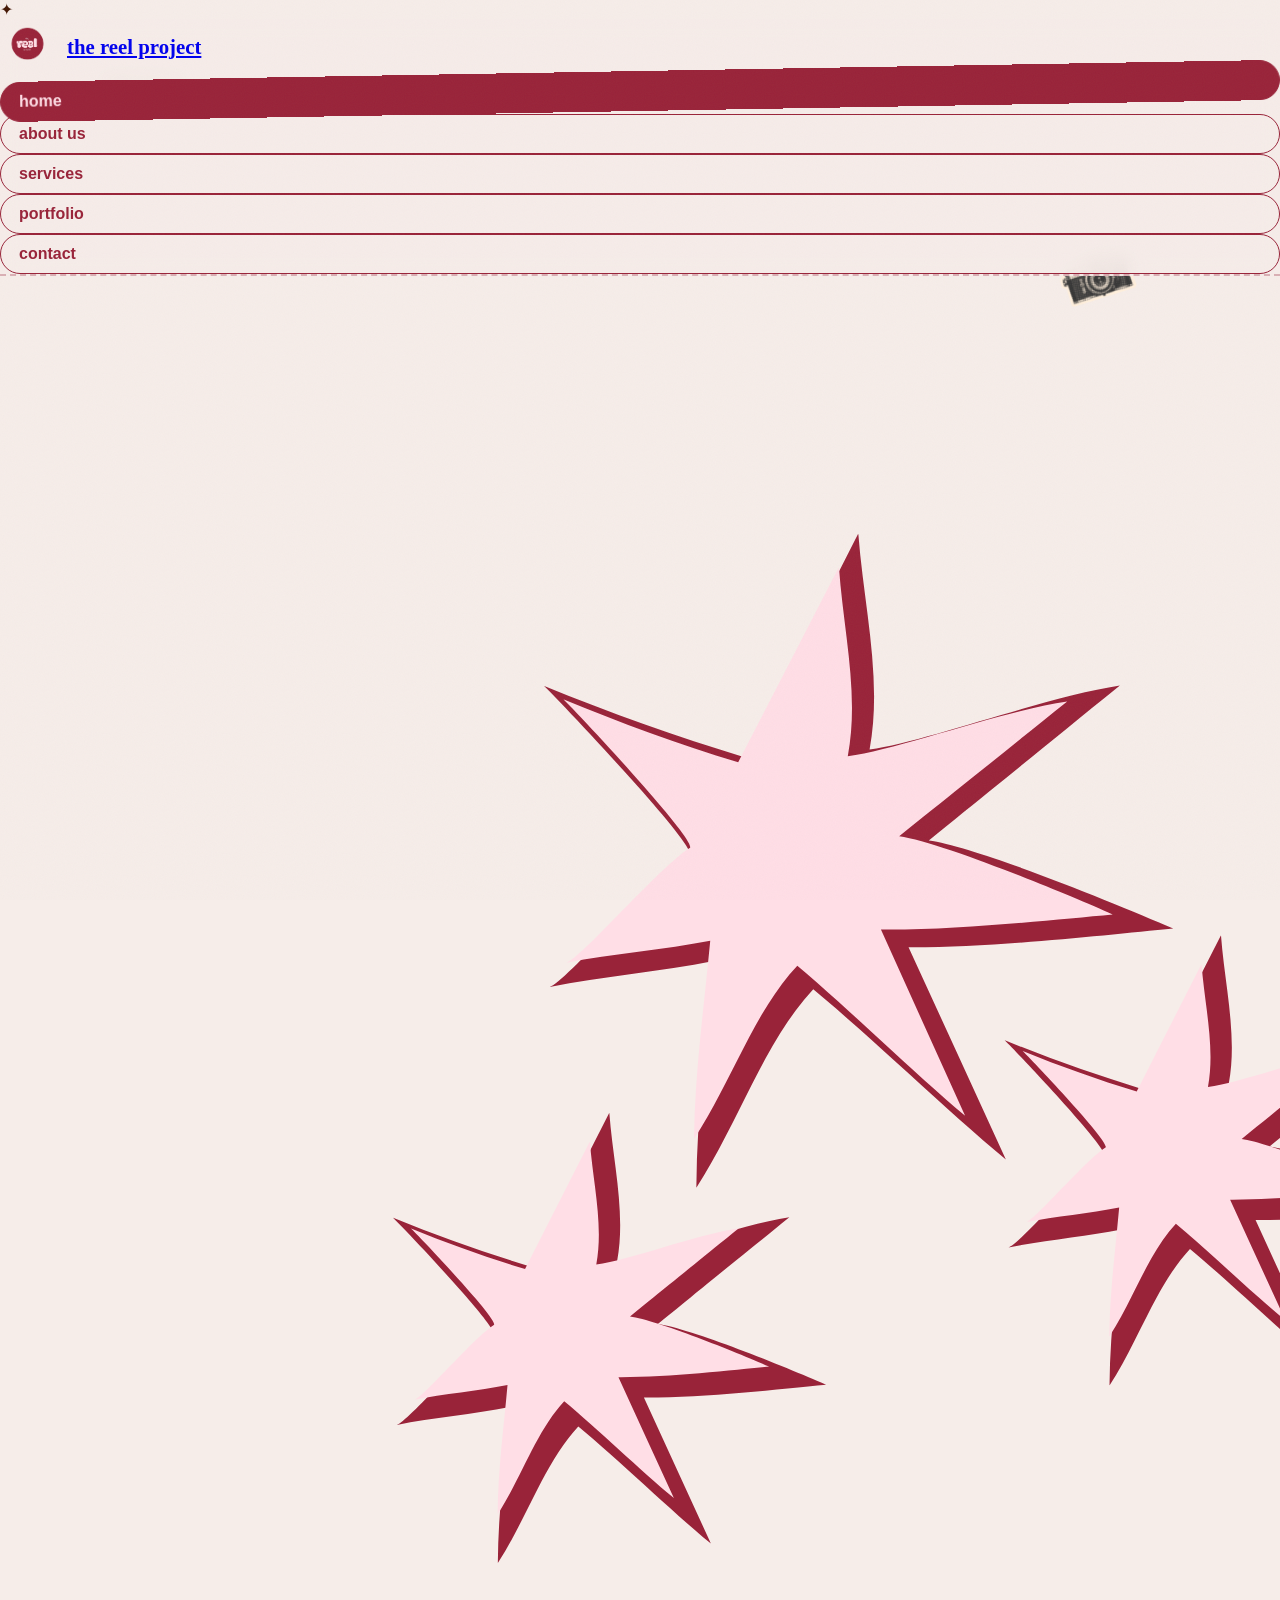
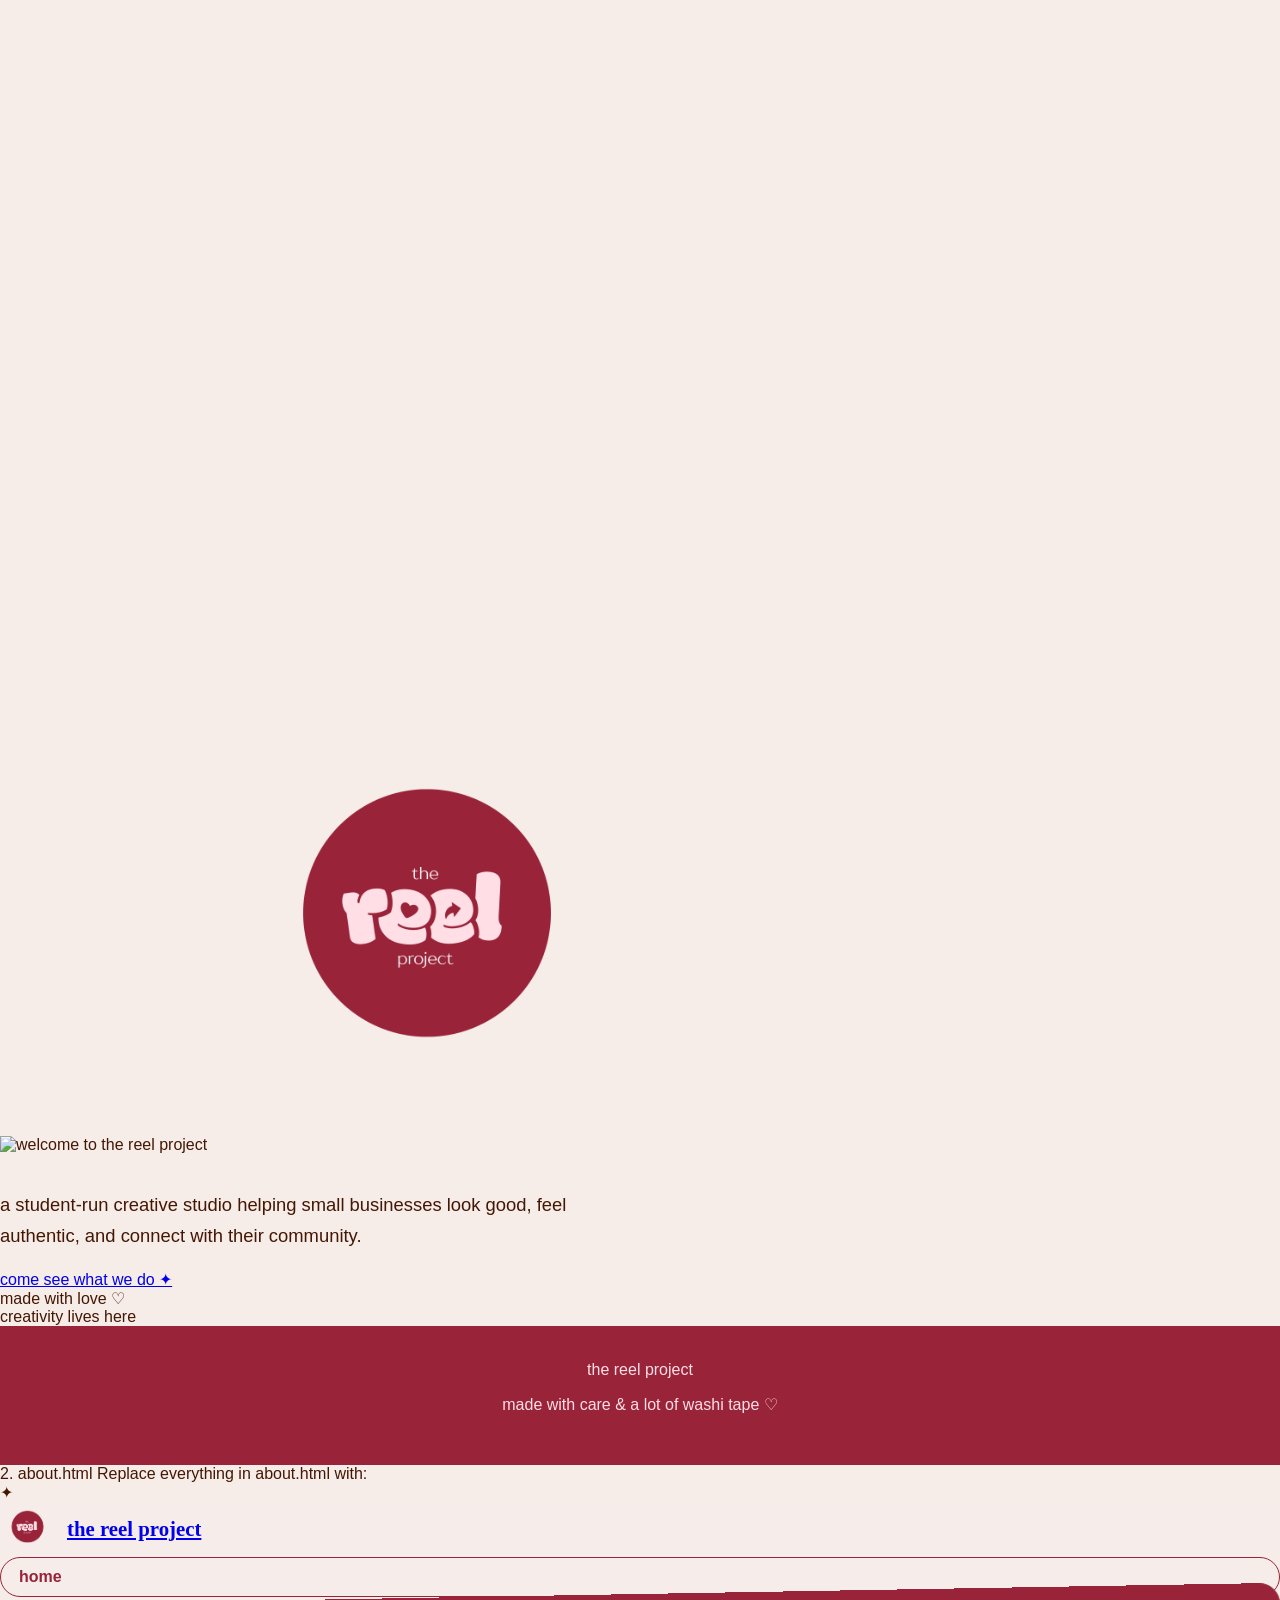
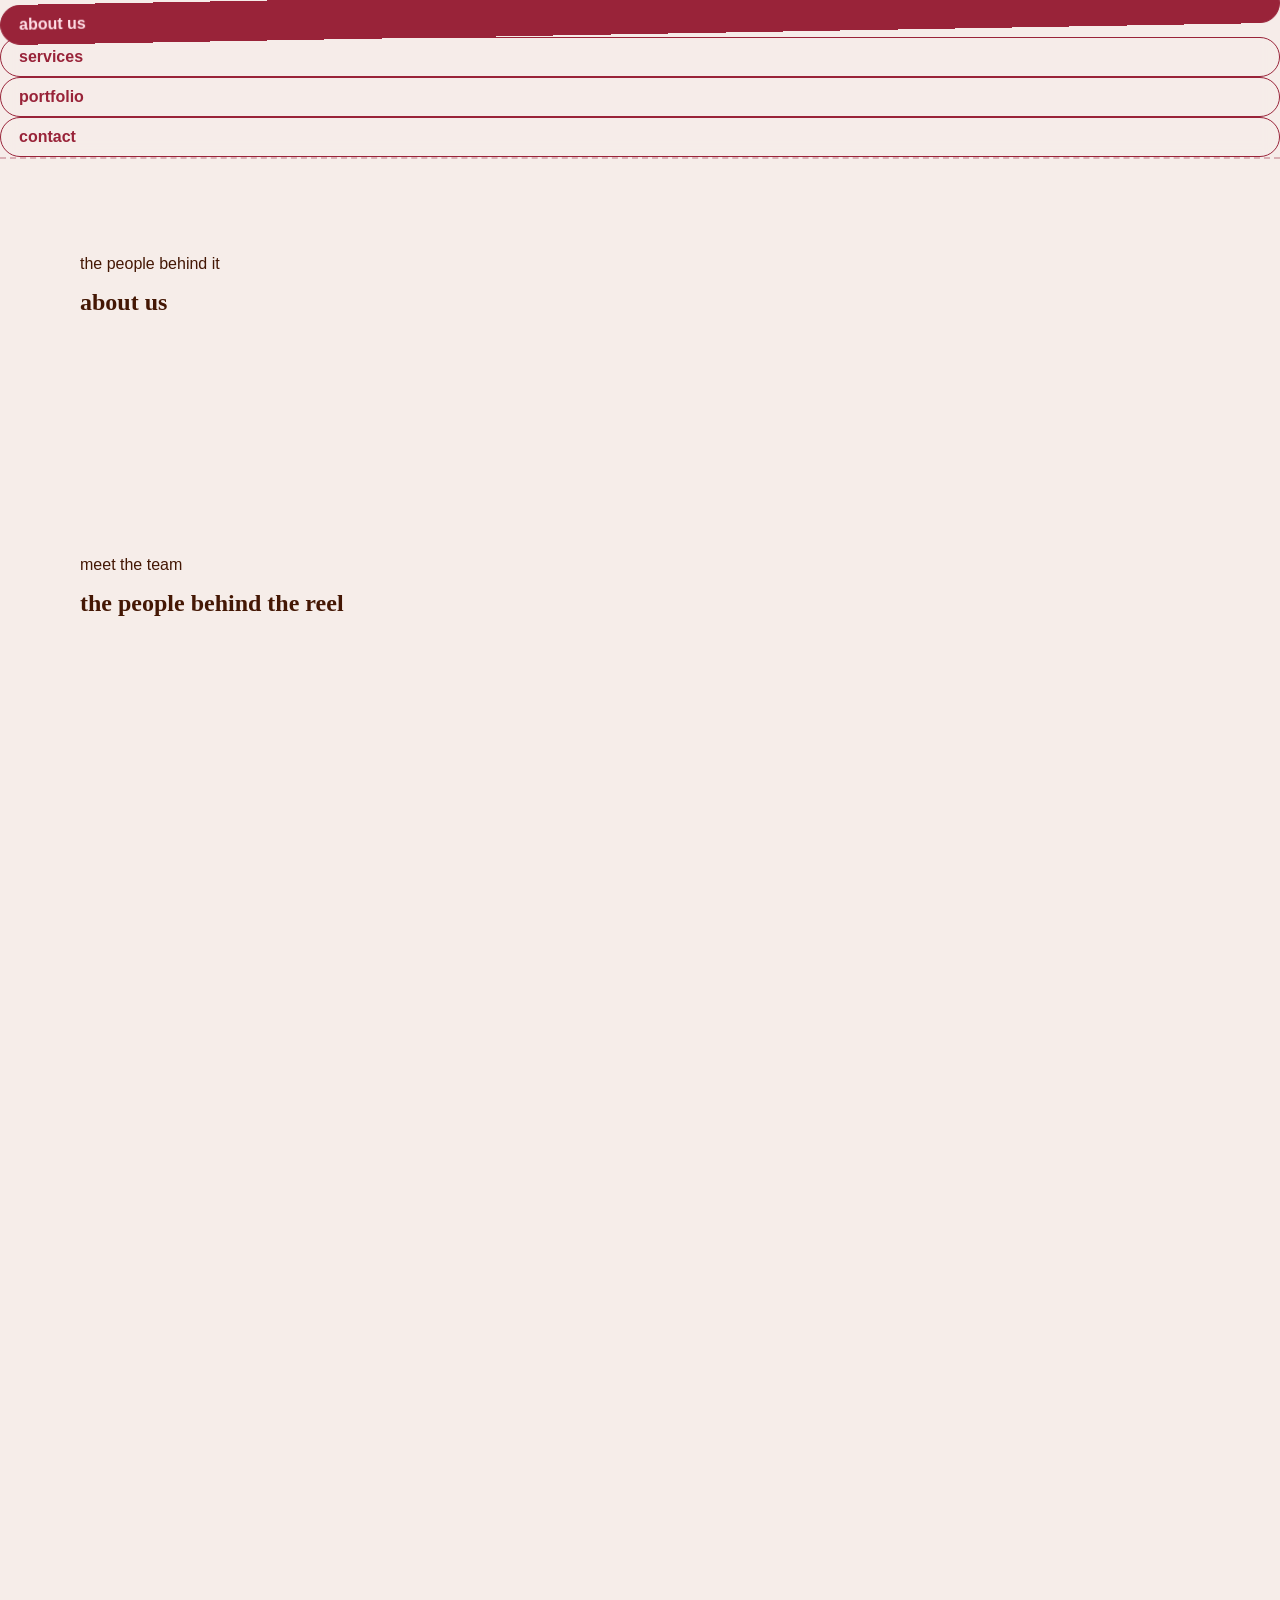
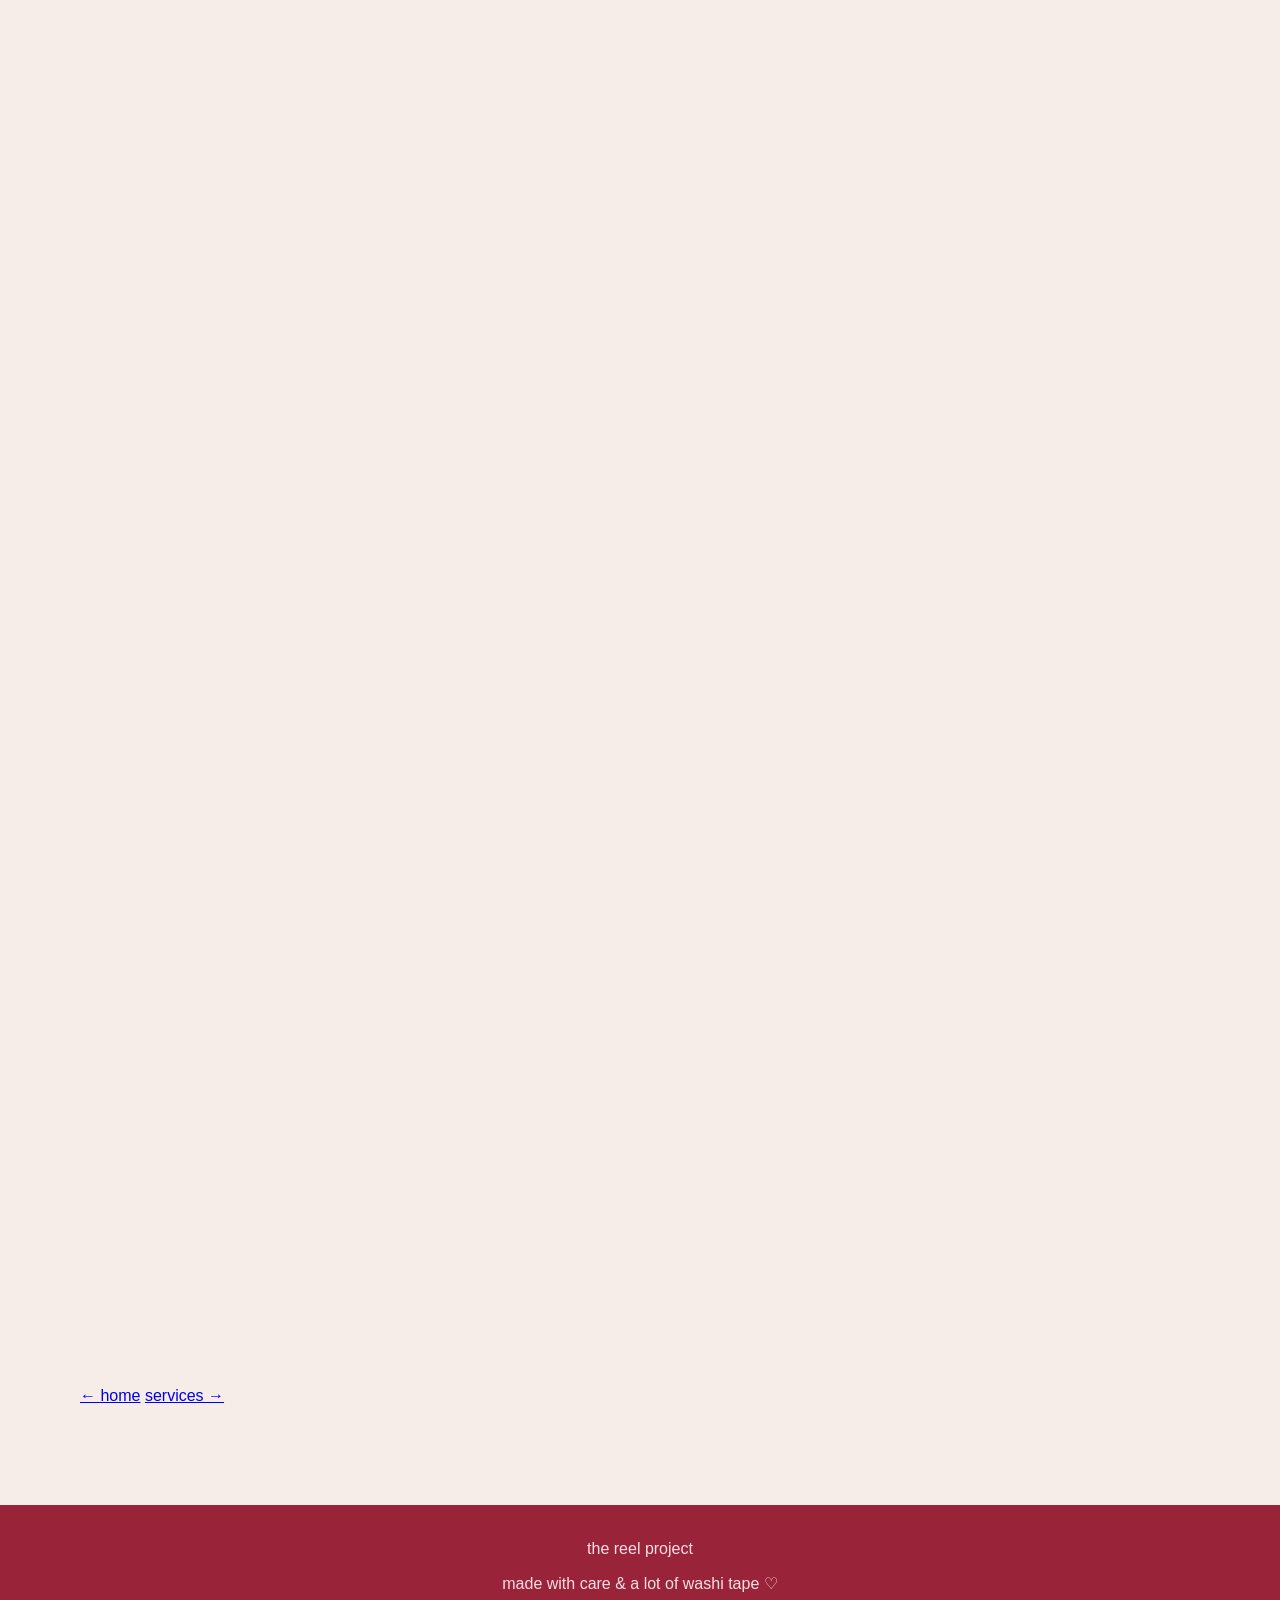
==== commit 9f0f77bd: "Update about.html" ====
--- a/about.html
+++ b/about.html
@@ -1,228 +1,272 @@
 <!DOCTYPE html>
-
 <html lang="en">
-
 <head>
-
-<meta charset="UTF-8">
-
-<meta name="viewport" content="width=device-width, initial-scale=1.0">
-
-<title>About Us | The Reel Project</title>
-
-<link rel="stylesheet" href="style.css">
-
+  <meta charset="UTF-8">
+  <meta name="viewport" content="width=device-width, initial-scale=1.0">
+
+  <title>the reel project</title>
+
+  <link rel="preconnect" href="https://fonts.googleapis.com">
+  <link rel="preconnect" href="https://fonts.gstatic.com" crossorigin>
+
+  <link href="https://fonts.googleapis.com/css2?family=Beau+Rivage&display=swap" rel="stylesheet">
+  <link href="https://api.fontshare.com/v2/css?f[]=open-sauce-one@400,500,600,700&display=swap" rel="stylesheet">
+
+  <link rel="stylesheet" href="style.css">
 </head>
 
-
 <body>
 
-
-<header>
-
-<div class="nav-wrap">
-
-<div class="brand">
-
-<img src="assets/logo.png" alt="The Reel Project logo">
-
-<span>the reel project</span>
-
-</div>
-
-
-<nav>
-
-<ul>
-
-<li><a href="index.html">home</a></li>
-
-<li><a href="about.html" class="active">about us</a></li>
-
-<li><a href="services.html">services</a></li>
-
-<li><a href="contact.html">contact</a></li>
-
-</ul>
-
-</nav>
-
-</div>
-
-</header>
-
-
-
-<main class="page">
-
-
-<div class="page-kicker">
-
-the people behind it
-
-</div>
-
-
-<h1 class="page-title">
-
-about us
-
-</h1>
-
-
-
-<div class="scrapbook-grid">
-
-
-<div class="paper reveal">
-
-<div class="tape"></div>
-
-<h2>
-
-our story
-
-</h2>
-
-<p>
-
-Hi, we're the Reel Project team!
-
-We're a group of high schoolers with a shared love for design and digital marketing.
-
-We started this because we wanted small businesses in our community to have access to the same polished branding and creative support that big companies can afford.
-
-</p>
-
-</div>
-
-
-
-<div class="paper reveal">
-
-<div class="tape"></div>
-
-<h2>
-
-our mission
-
-</h2>
-
-<p>
-
-Our goal is to help local entrepreneurs gain visibility, connect with customers, and build brands that genuinely represent who they are.
-
-</p>
-
-</div>
-
-
-
-<div class="paper reveal">
-
-<div class="tape"></div>
-
-<h2>
-
-Nika
-
-</h2>
-
-<p>
-
-Add your bio here.
-
-</p>
-
-</div>
-
-
-
-<div class="paper reveal">
-
-<div class="tape"></div>
-
-<h2>
-
-Estella
-
-</h2>
-
-<p>
-
-Add your bio here.
-
-</p>
-
-</div>
-
-
-
-<div class="paper reveal">
-
-<div class="tape"></div>
-
-<h2>
-
-Jillian
-
-</h2>
-
-<p>
-
-Add your bio here.
-
-</p>
-
-</div>
-
-
-
-<div class="paper reveal">
-
-<div class="tape"></div>
-
-<h2>
-
-FBLA
-
-</h2>
-
-<p>
-
-We're proud members of FBLA, where we placed 2nd in Graphic Design at the state leadership conference and qualified for nationals!
-
-</p>
-
-</div>
-
-
-</div>
-
-
-</main>
-
-
-
-<footer>
-
-<div class="footer-logo">
-
-the reel project
-
-</div>
-
-<p>
-
-© 2026 the reel project
-
-</p>
-
-</footer>
-
-
-<script src="script.js"></script>
+  <div class="custom-cursor">✦</div>
+
+  <header>
+    <div class="nav-container">
+
+      <a href="index.html" class="brand">
+        <img src="assets/logo.png" alt="the reel project logo">
+        <span>the reel project</span>
+      </a>
+
+      <nav>
+        <a href="index.html" class="active">home</a>
+        <a href="about.html">about us</a>
+        <a href="services.html">services</a>
+        <a href="portfolio.html">portfolio</a>
+        <a href="contact.html">contact</a>
+      </nav>
+
+    </div>
+  </header>
+
+
+  <main>
+
+    <!-- HERO PAGE -->
+
+    <section class="hero-page">
+
+      <img
+        src="assets/stars.png"
+        class="hero-stars"
+        alt="star decoration"
+      >
+
+      <img
+        src="assets/cameria.png"
+        class="hero-camera"
+        alt="camera decoration"
+      >
+
+      <div class="hero-welcome">
+        welcome to
+      </div>
+
+      <img
+        src="assets/hero.png"
+        class="hero-art"
+        alt="welcome to the reel project"
+      >
+
+      <img
+        src="assets/logo.png"
+        class="hero-logo"
+        alt="the reel project logo"
+      >
+
+      <p class="hero-description">
+        a student-run creative studio helping small businesses
+        look good, feel authentic, and connect with their community.
+      </p>
+
+      <a href="about.html" class="cute-button">
+        come see what we do ✦
+      </a>
+
+      <div class="floating-note note-one">
+        made with love ♡
+      </div>
+
+      <div class="floating-note note-two">
+        creativity lives here
+      </div>
+
+    </section>
+
+  </main>
+
+
+  <footer>
+    <div>the reel project</div>
+    <p>made with care & a lot of washi tape ♡</p>
+  </footer>
+
+
+  <script src="script.js"></script>
 
 </body>
-
 </html>
+2. about.html
+
+Replace everything in about.html with:
+
+<!DOCTYPE html>
+<html lang="en">
+<head>
+  <meta charset="UTF-8">
+  <meta name="viewport" content="width=device-width, initial-scale=1.0">
+
+  <title>about us | the reel project</title>
+
+  <link rel="preconnect" href="https://fonts.googleapis.com">
+  <link rel="preconnect" href="https://fonts.gstatic.com" crossorigin>
+
+  <link href="https://fonts.googleapis.com/css2?family=Beau+Rivage&display=swap" rel="stylesheet">
+  <link href="https://api.fontshare.com/v2/css?f[]=open-sauce-one@400,500,600,700&display=swap" rel="stylesheet">
+
+  <link rel="stylesheet" href="style.css">
+</head>
+
+<body>
+
+  <div class="custom-cursor">✦</div>
+
+  <header>
+    <div class="nav-container">
+
+      <a href="index.html" class="brand">
+        <img src="assets/logo.png" alt="the reel project logo">
+        <span>the reel project</span>
+      </a>
+
+      <nav>
+        <a href="index.html">home</a>
+        <a href="about.html" class="active">about us</a>
+        <a href="services.html">services</a>
+        <a href="portfolio.html">portfolio</a>
+        <a href="contact.html">contact</a>
+      </nav>
+
+    </div>
+  </header>
+
+
+  <main class="page">
+
+    <section class="page-header">
+      <p class="script-title">the people behind it</p>
+      <h1>about us</h1>
+    </section>
+
+
+    <section class="about-layout">
+
+      <div class="scrap-paper paper-pink reveal">
+        <img
+          src="assets/paper1.png"
+          class="paper-decoration"
+          alt=""
+        >
+
+        <h2>our mission</h2>
+
+        <p>
+          We started the reel project because we believe small businesses
+          deserve access to creative branding and digital marketing too.
+        </p>
+
+        <p>
+          Our goal is to help local entrepreneurs build an online presence
+          that feels authentic to them and connects them with their community.
+        </p>
+      </div>
+
+
+      <div class="scrap-paper paper-cream reveal">
+
+        <h2>why we do it</h2>
+
+        <p>
+          Big companies have entire teams dedicated to branding,
+          photography, content, and social media.
+        </p>
+
+        <p>
+          We're here to make those creative resources more accessible
+          to smaller businesses while learning, creating, and growing
+          alongside the people we work with.
+        </p>
+
+      </div>
+
+    </section>
+
+
+    <section class="team-section">
+
+      <p class="script-title">meet the team</p>
+
+      <h2>the people behind the reel</h2>
+
+      <div class="team-grid">
+
+        <div class="team-member reveal">
+          <div class="member-circle">N</div>
+          <h3>Nika</h3>
+          <p>creative & design</p>
+        </div>
+
+        <div class="team-member reveal">
+          <div class="member-circle">E</div>
+          <h3>Estella</h3>
+          <p>creative & design</p>
+        </div>
+
+        <div class="team-member reveal">
+          <div class="member-circle">J</div>
+          <h3>Jillian</h3>
+          <p>creative & design</p>
+        </div>
+
+      </div>
+
+    </section>
+
+
+    <section class="achievement reveal">
+
+      <img
+        src="assets/stars.png"
+        alt=""
+      >
+
+      <div>
+        <h2>a little brag moment ✦</h2>
+
+        <p>
+          We're proud members of FBLA (Future Business Leaders of America).
+          Our team placed <strong>2nd in Graphic Design</strong> at the
+          state leadership conference and qualified for nationals.
+        </p>
+      </div>
+
+    </section>
+
+
+    <div class="page-navigation">
+      <a href="index.html">← home</a>
+      <a href="services.html">services →</a>
+    </div>
+
+  </main>
+
+
+  <footer>
+    <div>the reel project</div>
+    <p>made with care & a lot of washi tape ♡</p>
+  </footer>
+
+
+  <script src="script.js"></script>
+
+</body>
+</html>
